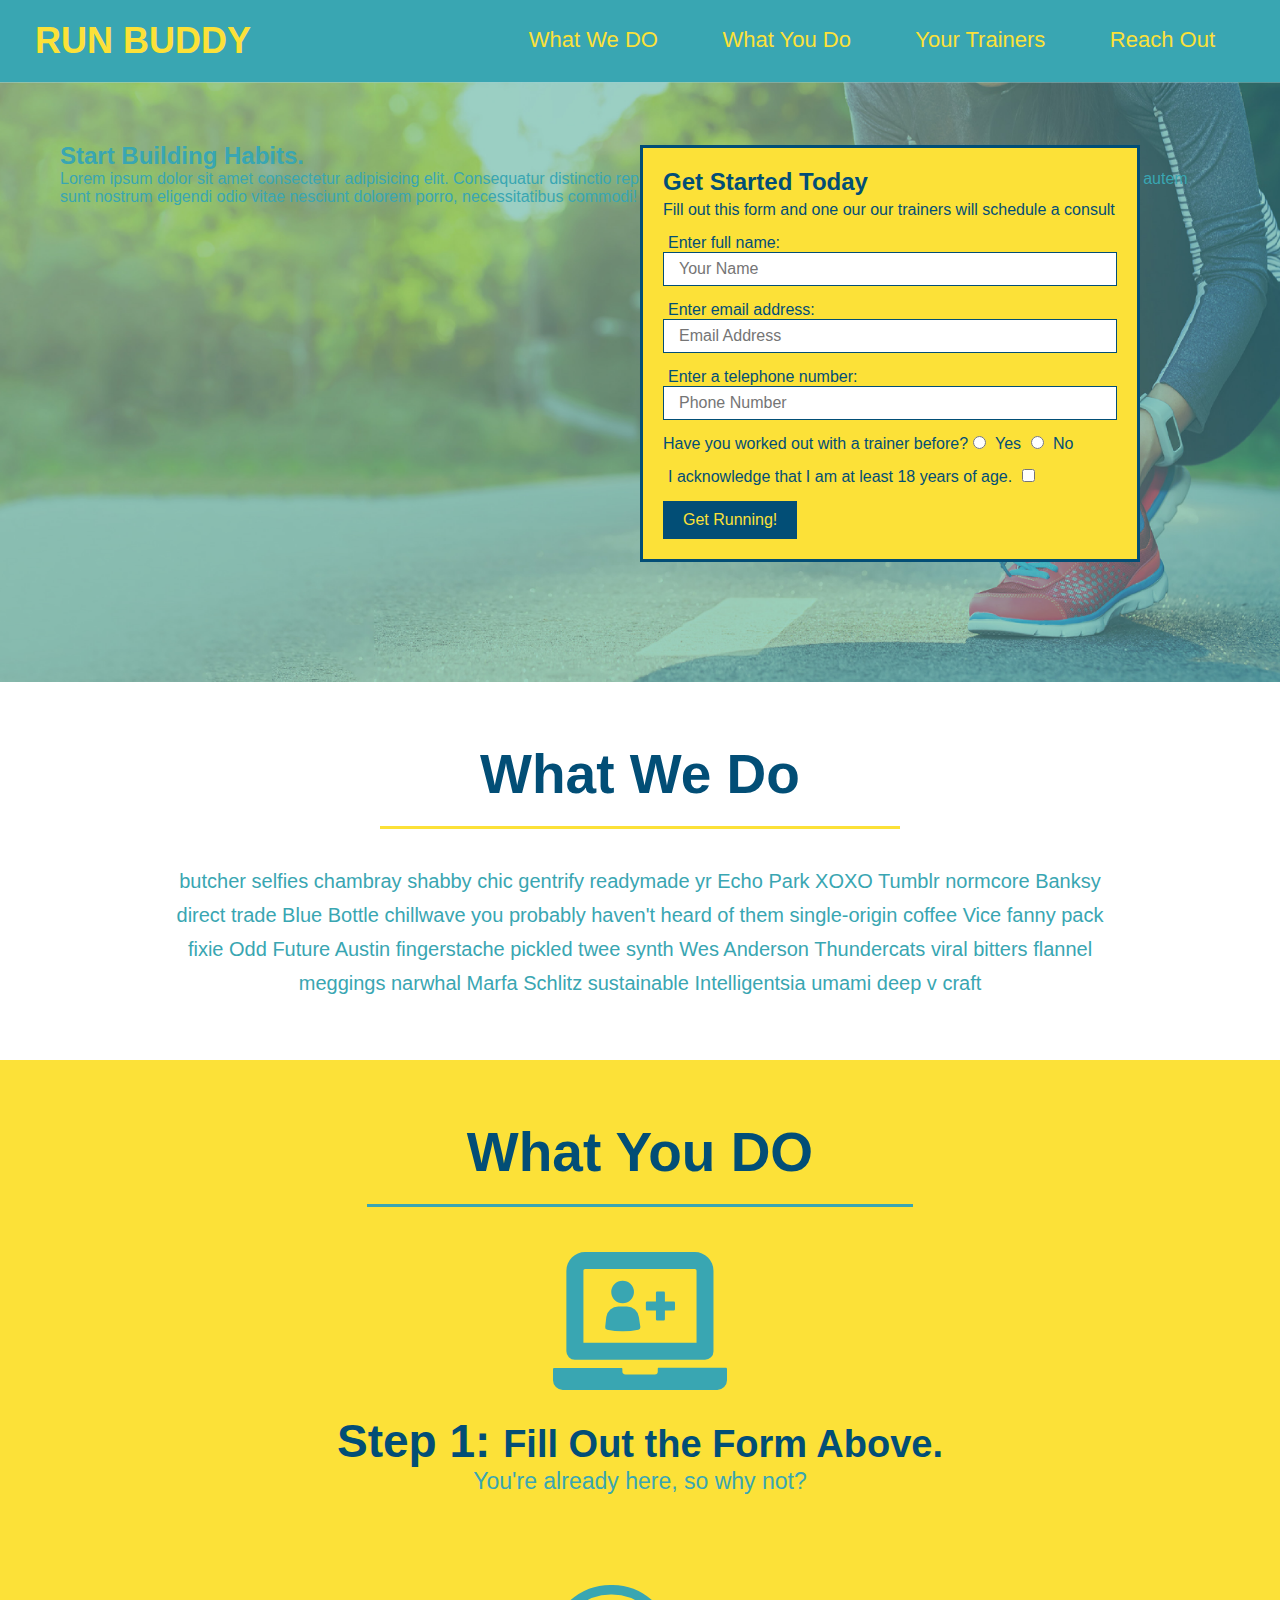
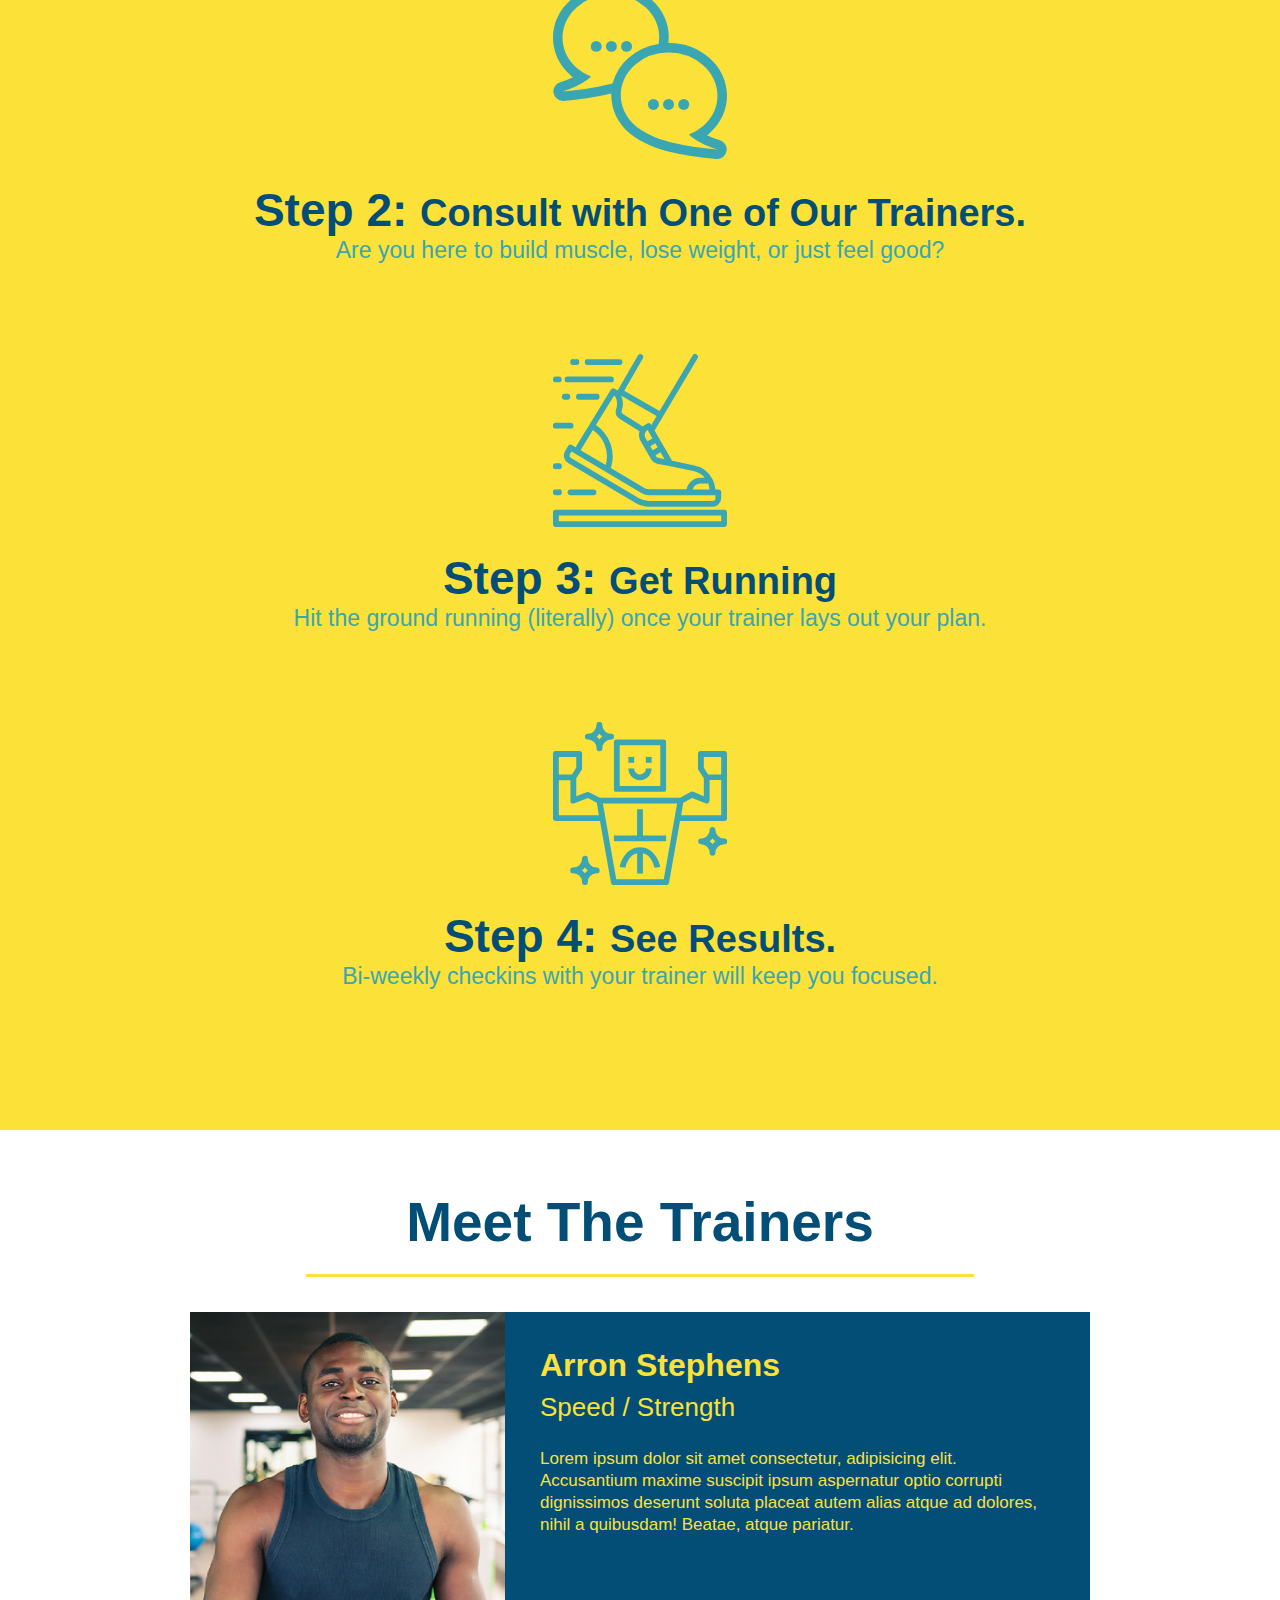
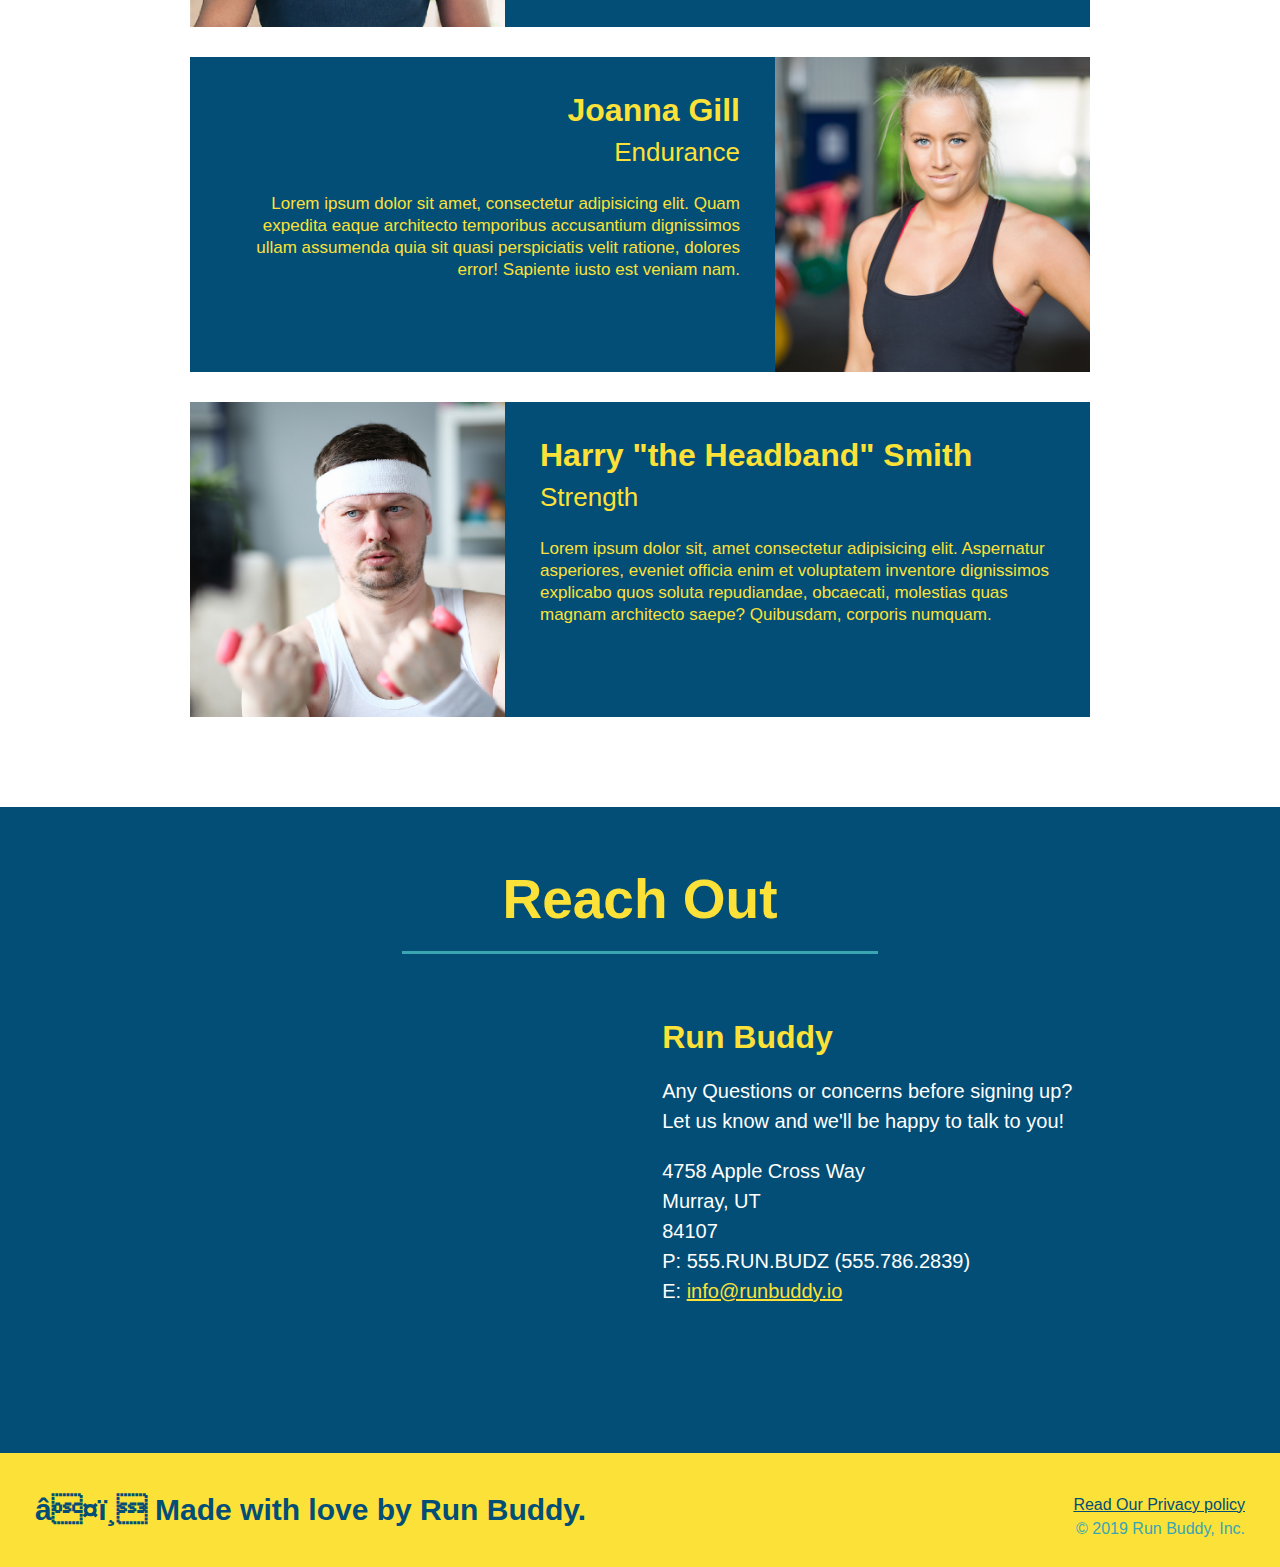
==== index.html @ 2ba9b84d "add content to hero, replace image" ====
<!DOCTYPE html>
<html lang="en">

<head>
        <meta charset="UTF=8"/>
        <title>Run Buddy</title>
        <link rel="stylesheet" href="./assets/css/style.css" />
</head>

<body>
        <!-- navigation-->
    <Header>
         <h1>
             <a href="/">
               RUN BUDDY
                </a>
        </h1>
        <nav>
            <!-- Unordered list element-->
            <ul>
                <!-- List item element -->
                <li>
                    <!--Anchor element -->
                    <a href="#what-we-do">What We DO</a>
                </li>
                <li>
                    <a href="#what-you-do">What You Do</a>
                </li>
                <li>
                    <a href="#your-trainers">Your Trainers</a>
                </li>
                <li>
                    <a href="#reach-out">Reach Out</a>
                </li>
                </ul>
        </nav>
    </Header>
    <!--Her/Jumbotron-->
    <section class="hero">
        <div class="hero-cta">
            <h2>Start Building Habits.</h2>
            <p>
                Lorem ipsum dolor sit amet consectetur adipisicing elit. Consequatur distinctio repellendus iusto aperiam necessitatibus enim, totam praesentium! Nisi at autem sunt nostrum eligendi odio vitae nesciunt dolorem porro, necessitatibus commodi!
            </p>
        </div>
        <div class="hero-form">
            <h3>Get Started Today</h3>
            <p>Fill out this form and one our our trainers will schedule a consult</p>
            <!--Add form Element-->
            <form>
                <label for="name">Enter full name:</label>
                <input type="text" placeholder="Your Name" name="name" id="name" class="form-input"/>
                <label for="email">Enter email address:</label>
                <input type="email" placeholder="Email Address" name="email" id="email" class="form-input"/>
                <label for="phone">Enter a telephone number:</label>
                <input type="tel" placeholder="Phone Number" name="phone" id="phone" class="form-input"/>
                <p>
                    Have you worked out with a trainer before?
                    <input type="radio" name="trainer-confirm" id="trainer-yes"/>
                    <label for="trainer-yes">Yes</label>
                    <input type="radio" name="trainer-confirm" id="trainer-no"/>
                    <label for="trainer-no">No</label>
                </p>
                <p>
                    <label for="checkbox">
                        I acknowledge that I am at least 18 years of age.
                    </label>
                    <input type="checkbox" name="age-confirmation" id="checkbox"/>
                </p>
                <button type="submit">
                    Get Running!
                </button>
            </form>
        </div>
    </section>
    <!--end hero-->

    <!--"what we do" section-->
    <section id="what-we-do" class="intro">
        <h2 class="section-title primary-border">What We Do</h2>
        <p>
            butcher selfies chambray shabby chic gentrify readymade yr Echo Park XOXO Tumblr normcore Banksy direct trade Blue Bottle chillwave you probably haven't heard of them single-origin coffee Vice fanny pack fixie Odd Future Austin fingerstache pickled twee synth Wes Anderson Thundercats viral bitters flannel meggings narwhal Marfa Schlitz sustainable Intelligentsia umami deep v craft
        </p>
    </section>

    <!--"what you do" section-->
    <section id="what-you-do" class="steps">
        <h2 class="section-title secondary-border">What You DO</h2>

        <div>
            <!--Image element-->
            <img src="./assets/images/step-1.svg" alt="">
            <h3>Step 1: <span>Fill Out the Form Above.</span></h3>
            <p>You're already here, so why not?</p>
        </div>

        <div>
            <img src="./assets/images/step-2.svg" alt="">
            <h3>Step 2: <span>Consult with One of Our Trainers.</span></h3>
            <p>Are you here to build muscle, lose weight, or just feel good?</p>
        </div>

        <div>
            <img src="./assets/images/step-3.svg" alt="">
            <h3>Step 3: <span>Get Running</span></h3>
            <p>Hit the ground running (literally) once your trainer lays out your plan.</p>
        </div>

        <div>
            <img src="./assets/images/step-4.svg" alt="">
            <h3>Step 4: <span>See Results.</span></h3>
            <p>Bi-weekly checkins with your trainer will keep you focused.</p>
        </div>

    </section>

    <!--"meet the trainers" section-->
    <section id="your-trainers" class="trainers">
        <h2 class="section-title primary-border">Meet The Trainers</h2>
        <article class="trainer">
            <img src="./assets/images/trainer-1.jpg" alt="Arron Stephens in his workout clothes, ready to pump iron">
            <div class="trainer-bio text-left">
                <h3>Arron Stephens</h3>
                <h4>Speed / Strength</h4>
                <p>
                    Lorem ipsum dolor sit amet consectetur, adipisicing elit. Accusantium maxime suscipit ipsum aspernatur optio corrupti dignissimos deserunt soluta placeat autem alias atque ad dolores, nihil a quibusdam! Beatae, atque pariatur.
                </p>
            </div>
        </article>

        <!--second trainer bio-->
        <article class="trainer">
            <div class="trainer-bio text-right">
                <h3>Joanna Gill</h3>
                <h4>Endurance</h4>
                <p>
                    Lorem ipsum dolor sit amet, consectetur adipisicing elit. Quam expedita eaque architecto temporibus accusantium dignissimos ullam assumenda quia sit quasi perspiciatis velit ratione, dolores error! Sapiente iusto est veniam nam.
                </p>
            </div>
            <img src="./assets/images/trainer-2.jpg" alt="Joanna Gill cooling off after a workout">
        </article>

        <!--third trainer bio-->
        <article class="trainer">
            <img src="./assets/images/trainer-3.jpg" alt="Harry Smith wearing a headband and lifting comically small pink weights">
            <div class="trainer-bio text-left">
                <h3>Harry "the Headband" Smith</h3>
                <h4>Strength</h4>
                <p>
                    Lorem ipsum dolor sit, amet consectetur adipisicing elit. Aspernatur asperiores, eveniet officia enim et voluptatem inventore dignissimos explicabo quos soluta repudiandae, obcaecati, molestias quas magnam architecto saepe? Quibusdam, corporis numquam.
                </p>
            </div>
        </article>
    </section>

    <!--"reach out" section-->
    <section id="reach-out" class="contact">
        <h2 class="section-title secondary-border">Reach Out</h2>
        <div class="contact-info">
            <iframe
            src="https://www.google.com/maps/embed?pb=!1m14!1m8!1m3!1d11938019.19699343!2d-109.9472266!3d43.0718161!3m2!1i1024!2i768!4f13.1!3m3!1m2!1s0x87528a3142a188ff%3A0x7edf8cfc4782da0f!2s4758%20Apple%20Cross%20Way%2C%20Murray%2C%20UT%2084107!5e0!3m2!1sen!2sus!4v1642699780951!5m2!1sen!2sus" 
            style="border:0;" 
            allowfullscreen="" 
            loading="lazy">
            </iframe>
            <div>
                <h3>Run Buddy</h3>
                <p>
                Any Questions or concerns before signing up? 
                <br/>
                Let us know and we'll be happy to talk to you!
                </p>
                <address>
                4758 Apple Cross Way <br/>
                Murray, UT <br/>
                84107 <br/>
                P: 555.RUN.BUDZ (555.786.2839) <br/>
                E: <a href="mailto:info@runbuddy.io">info@runbuddy.io</a>
                </address>
            </div>
        </div>
    </section>

    <!--footer-->
    <footer>
        <h2>❤️ Made with love by Run Buddy.</h2>
        <div>
            <a href="./privacy-policy.html"> Read Our Privacy policy</a><br />
            &copy; 2019 Run Buddy, Inc.
        </div>
    </footer>
</body>
</html>
---- assets/css/style.css ----
* {
    margin: 0;
    padding: 0;
    box-sizing: border-box;
}

body{
    color: #39a6b2;
    font-family: Helvetica, Arial, sans-serif;
}

header{
    padding: 20px 35px;
    background-color: #39a6b2;
}

header h1 {
    font-weight: bold;
    font-size: 36px;
    color: #fce138;
    margin: 0;
    display: inline;
}

header a {
    text-decoration: none;
    color: #fce138;
}

header nav {
    float: right;
    margin: 7px 0;
}

header nav ul li {
    display: inline;
}

header nav ul li a {
    margin: 0 30px;
    font-weight: lighter;
    font-size: 22px;
}

footer {
    background: #fce138;
    width: 100%;
    padding: 40px 35px;
}
footer h2 {
    display: inline;
    color: #024e76;
    font-size: 30px;
    margin: 0;
}

footer div {
    float: right;
    line-height: 1.5;
    text-align: right;
}

footer a {
    color: #024e76;
}

section {
    padding: 60px;
}
/*Hero Style Start*/
.hero {
    background-image: url(../images/hero-bg.jpg);
    height: 600px;
    background-size: cover;
    background-position: center;
    position: relative;
}
/*Hero Style End*/

.hero-form {
    color: #024e76;
    background-color: #fce138;
    padding: 20px;
    width: 500px;
    border-width: 3px;
    border-style: solid;
    border-color: #024e76;
    position: absolute;
    bottom: 120px;
    right: 140px;
}

.hero-form button {
    background-color: #024e76;
    padding: 10px 20px;
    color: #fce138;
    border: none;
    font-size: 16px;
}

.hero-form h3 {
    font-size: 24px;
    margin: 0;
}

.hero-form p {
    margin: 5px 0 15px 0;
}

.form-input {
    border: 1px solid #024e76;
    display: block;
    padding: 7px 15px;
    font-size: 16px;
    color: #024e76;
    width: 100%;
    margin-bottom: 15px;
}

.hero-form label {
    margin: 0 5px;
}

.intro {
    text-align: center;
}

.intro p {
    line-height: 1.7;
    color: #39a6b2;
    width: 80%;
    font-size: 20px;
    margin: 0 auto;
}

.steps {
    text-align: center;
    background: #fce138;
}

.section-title {
    font-size: 55px;
    color: #024e76;
    margin-bottom: 35px;
    padding: 0 100px 20px 100px;
    display: inline-block;
    border-bottom: 3px solid;
}

.primary-border {
    border-color: #fce138;
}

.secondary-border {
    border-color: #39a6b2;
}

.steps div {
    margin-bottom: 80px;
}

.steps img {
    width: 15%;
    margin: 10px 0;
}

.steps h3 {
    color: #024e76;
    font-size: 46px;
    margin-top: 10px;
}

.steps p {
    color: #39a6b2;
    font-size: 23px;
}

.steps span {
    font-size: 38px;
}

.trainers {
    text-align: center;
}

.trainer {
    width: 900px;
    margin: 0 auto 30px auto;
    background: #024e76;
    color: #fce138;
    overflow: auto;
}

.trainer img {
    width: 35%;
    float: left;
}

.trainer-bio {
    padding: 35px;
    float: left;
    width: 65%;
}

.text-left {
    text-align: left;
}

.text-right {
    text-align: right;
}

.trainer-bio h3 {
    font-size: 32px;
    margin-bottom: 8px;
}

.trainer-bio h4 {
    font-weight: lighter;
    font-size: 26px;
    margin-bottom: 25px;
}

.trainer-bio p {
    font-size: 17px;
    line-height: 1.3;
}

/*REACH OUT STYLES START */
.contact {
    text-align: center;
    background: #024e76;
}

.contact h2 {
    color: #fce138;
}

.contact-info iframe {
    width: 400px;
    height: 400px;
}

.contact-info div {
    width: 420px;
    display: inline-block;
    vertical-align: top;
    text-align: left;
    margin: 30px 0 0 60px;
    color: white;
}

.contact-info h3 {
    color: #fce138;
    font-size: 32px;
}

.contact-info p, .contact-info address {
    margin: 20px 0;
    line-height: 1.5;
    font-size: 20px;
    font-style: normal;
}

.contact-info a {
    color: #fce138;
}

/*REACH OUT STYLES END */
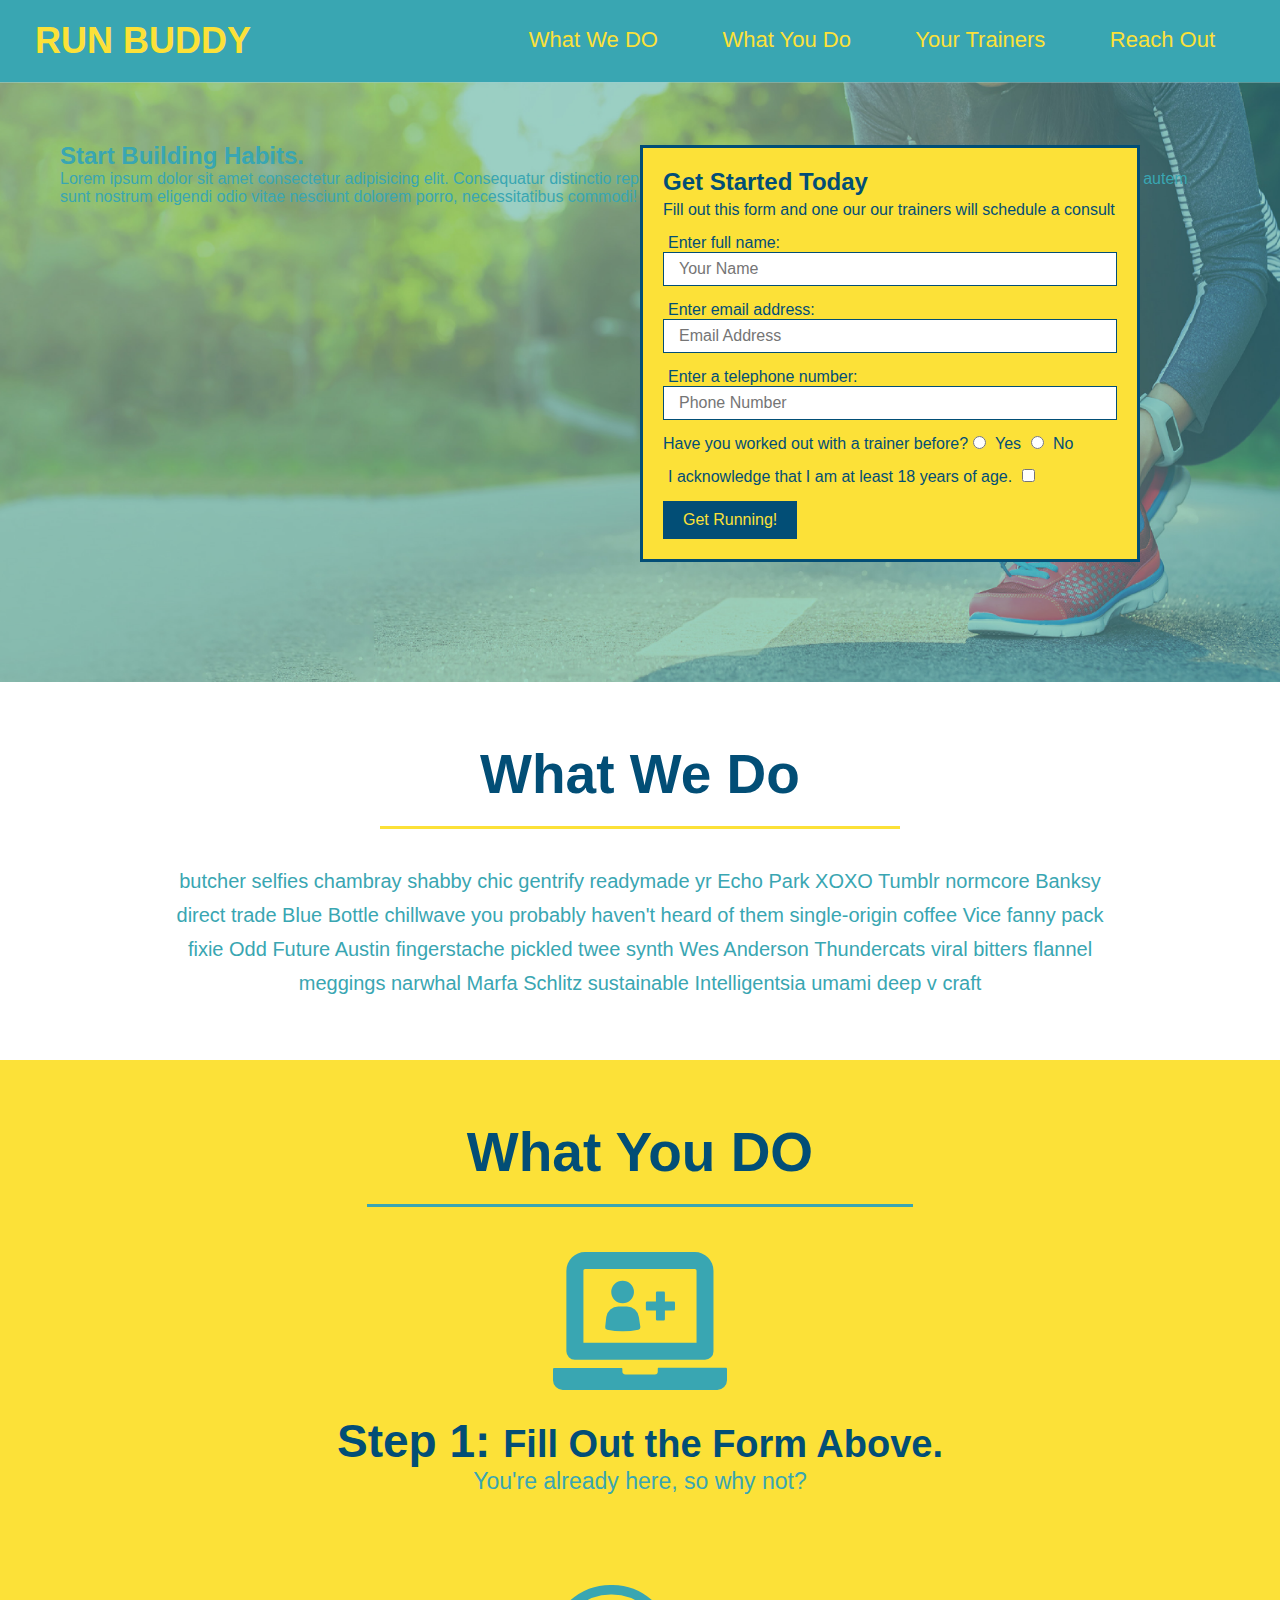
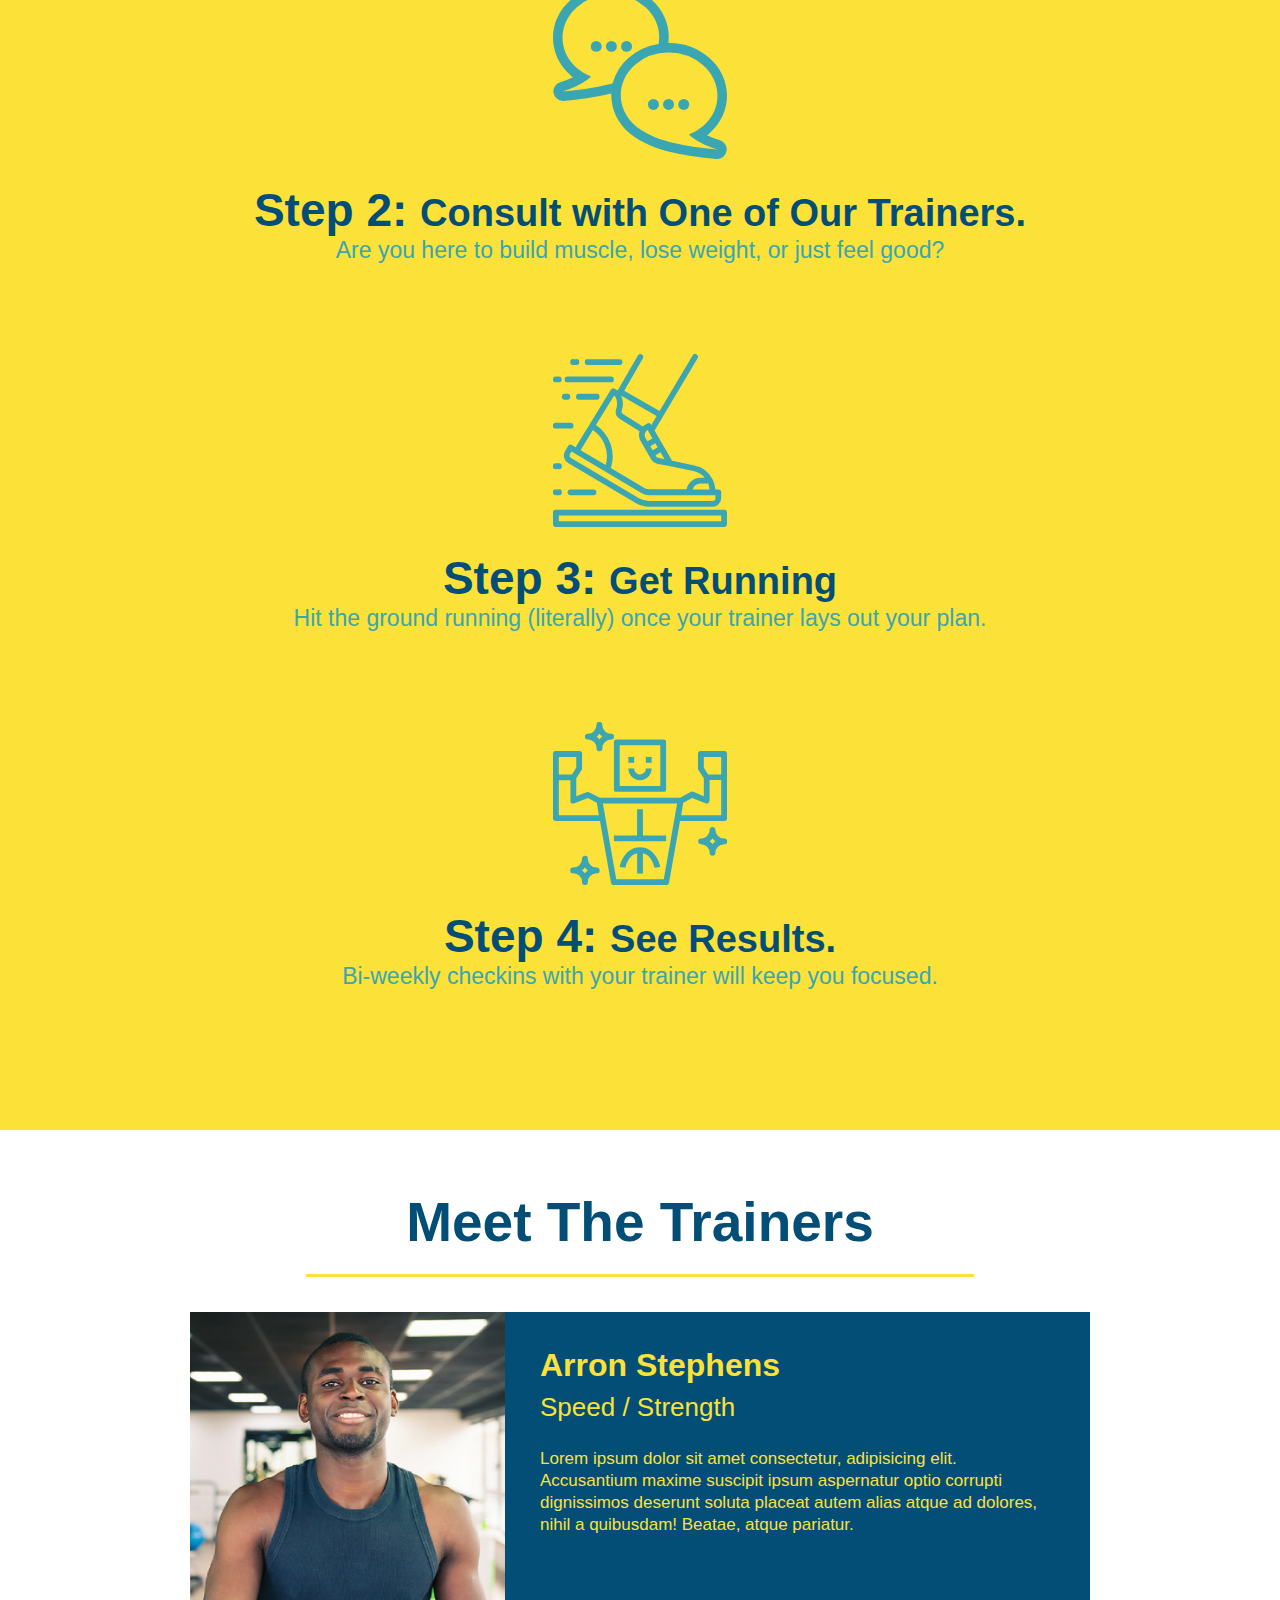
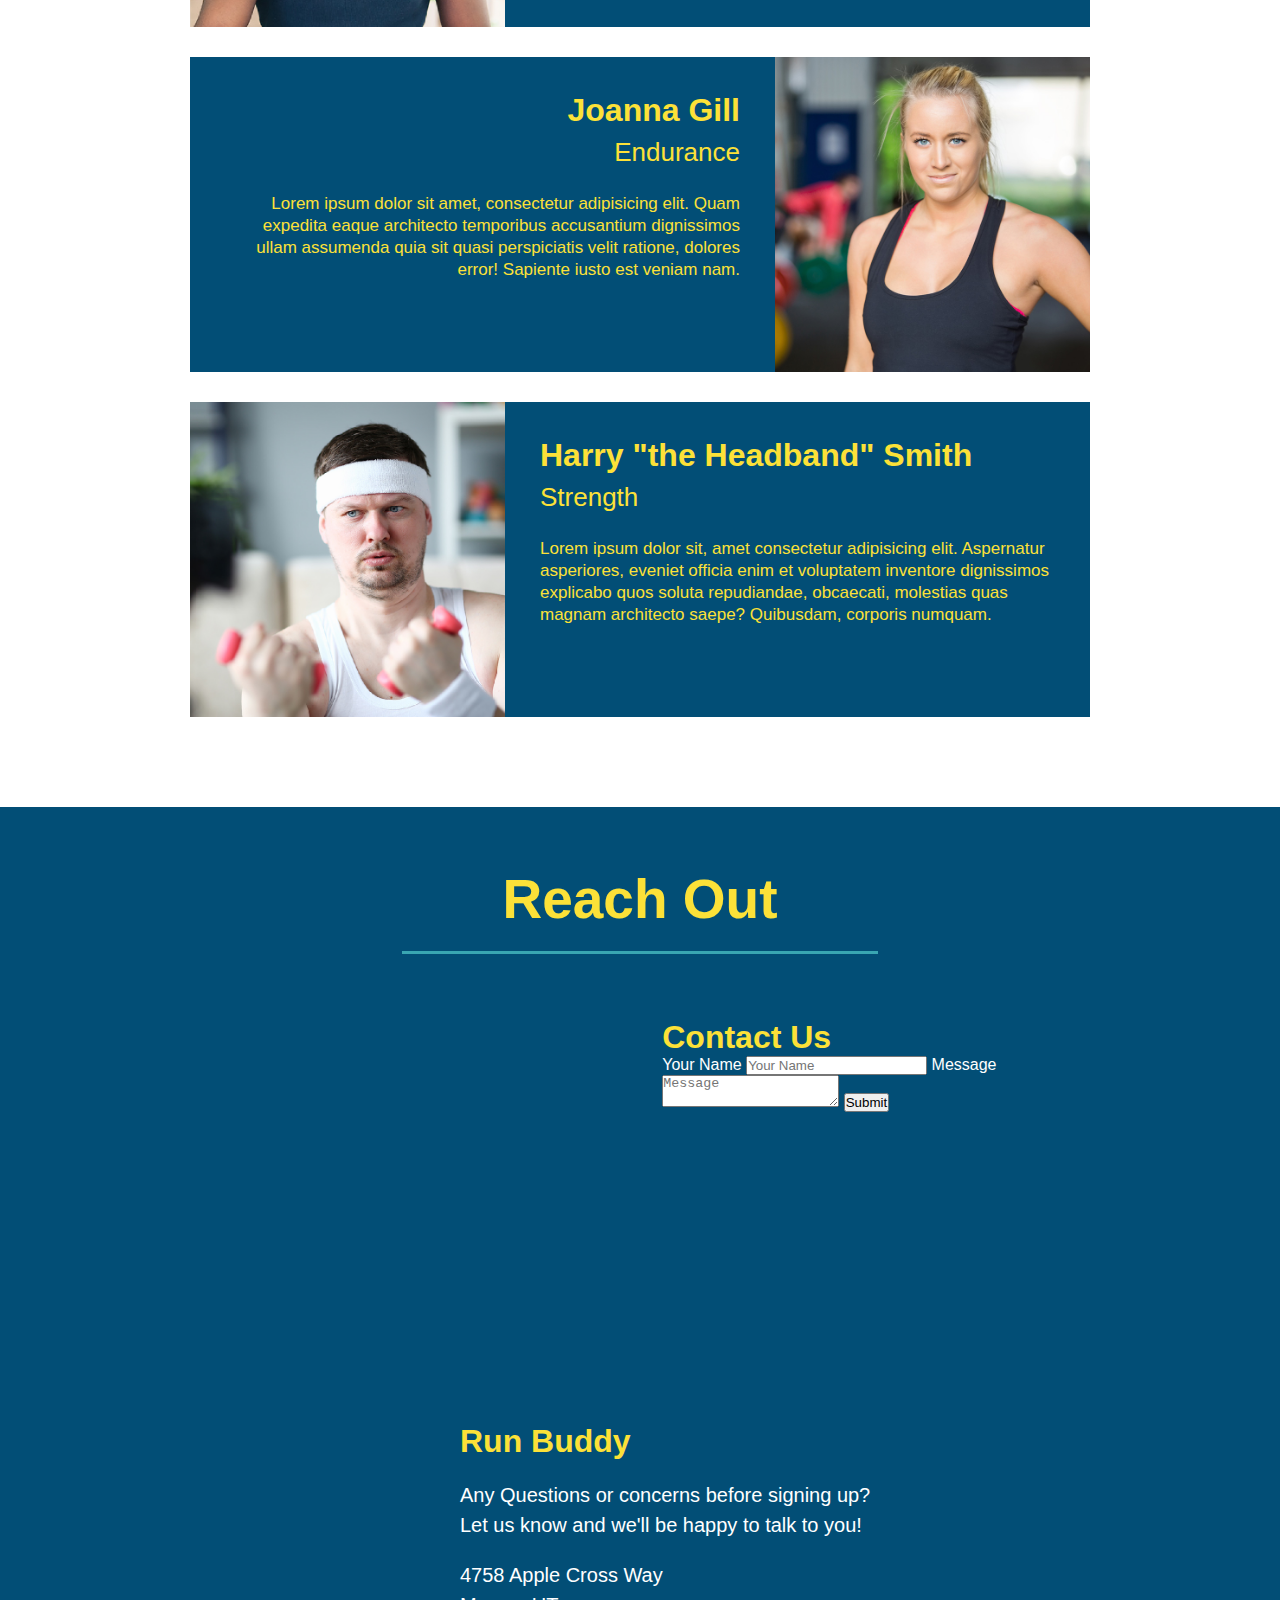
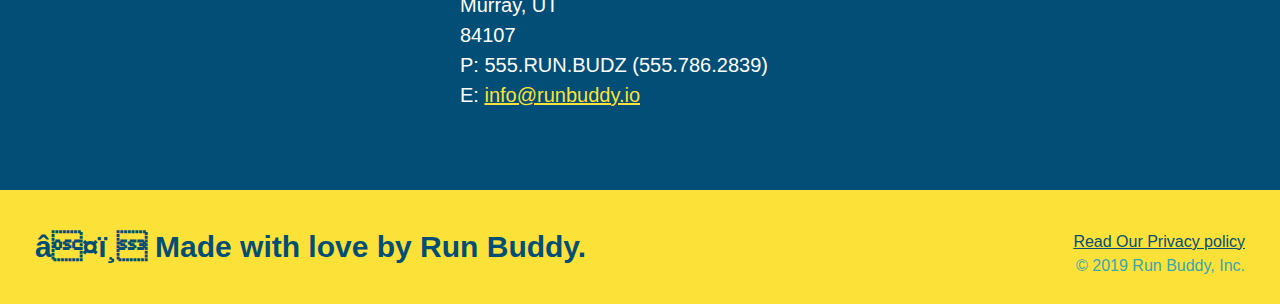
==== commit c989b907: "add contact form" ====
--- a/index.html
+++ b/index.html
@@ -163,6 +163,18 @@
             allowfullscreen="" 
             loading="lazy">
             </iframe>
+            <div class="contact-form">
+                <h3>Contact Us</h3>
+                <form>
+                    <label for="contact-name">Your Name</label>
+                    <input type="text" id="contact-name" placeholder="Your Name"/>
+
+                    <label for="contact-message">Message</label>
+                    <textarea id="contact-message" placeholder="Message"></textarea>
+
+                    <button type="submit">Submit</button>
+                </form>
+            </div>
             <div>
                 <h3>Run Buddy</h3>
                 <p>
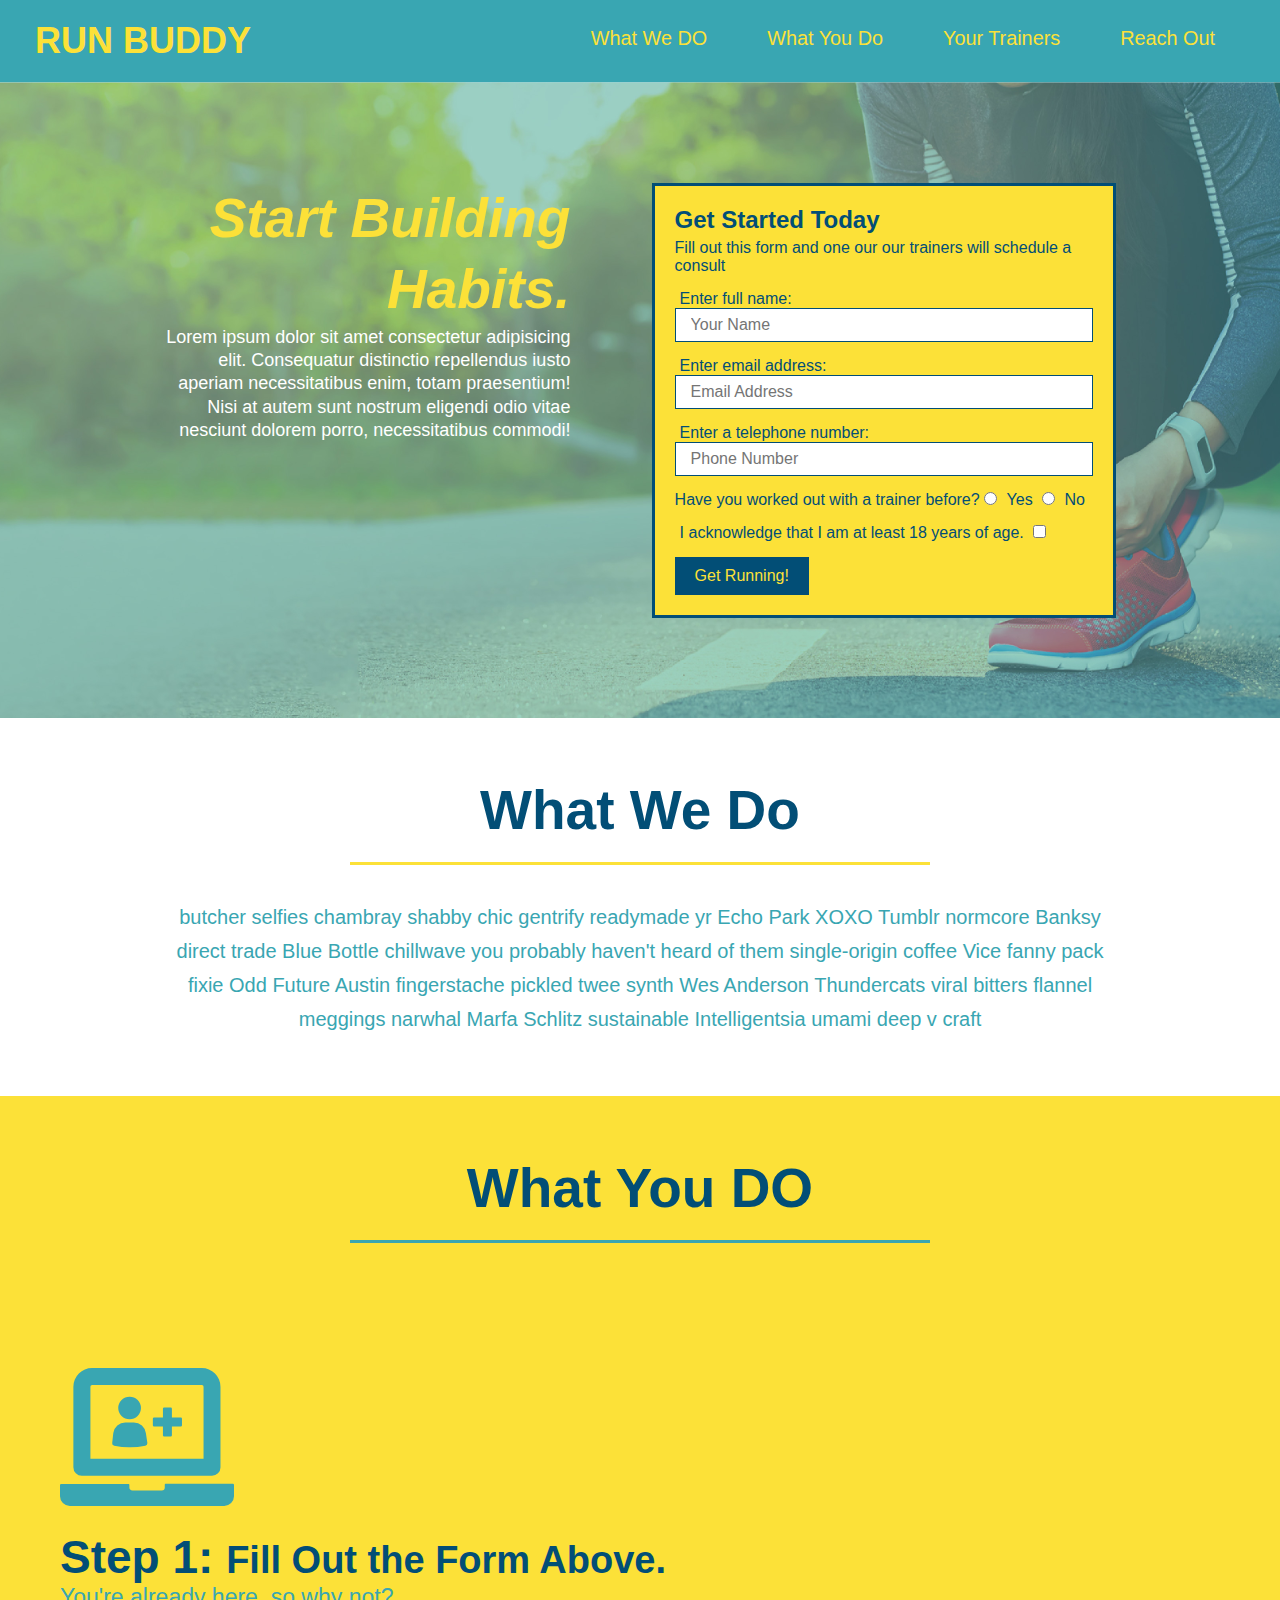
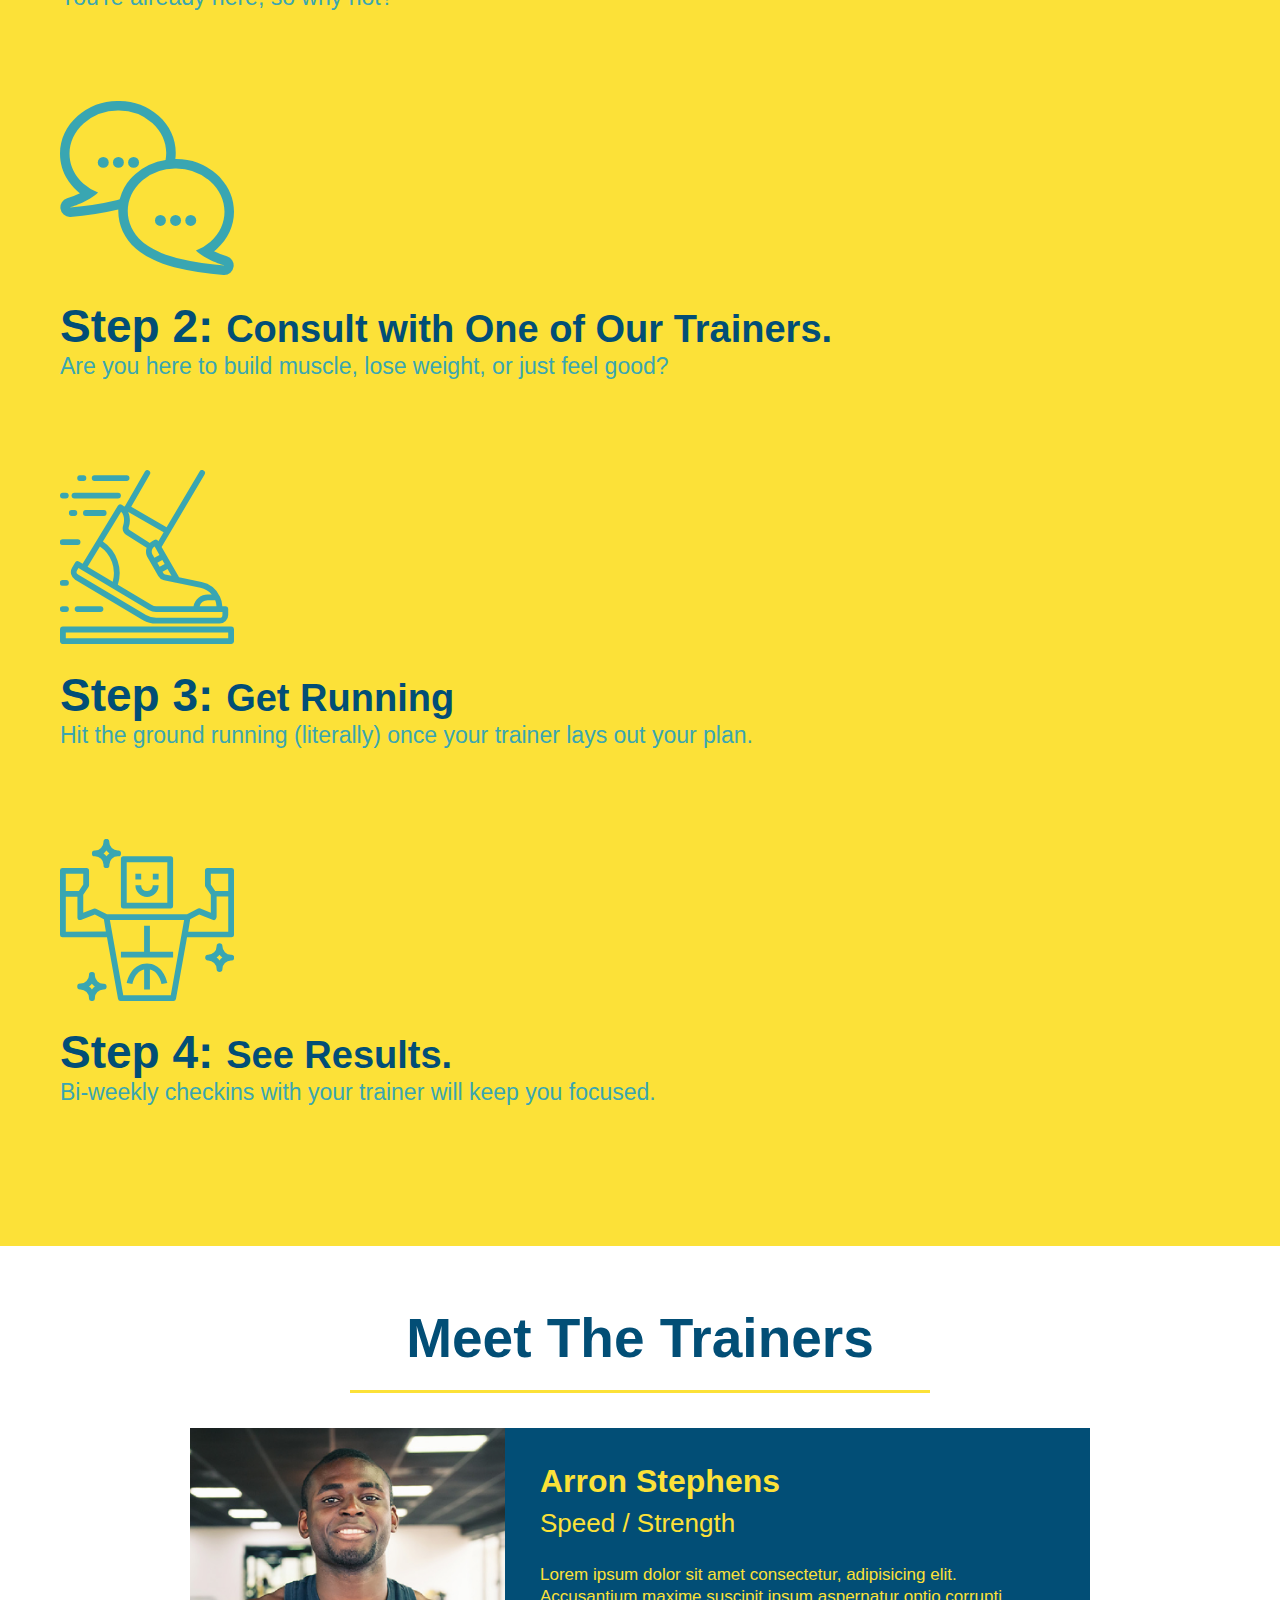
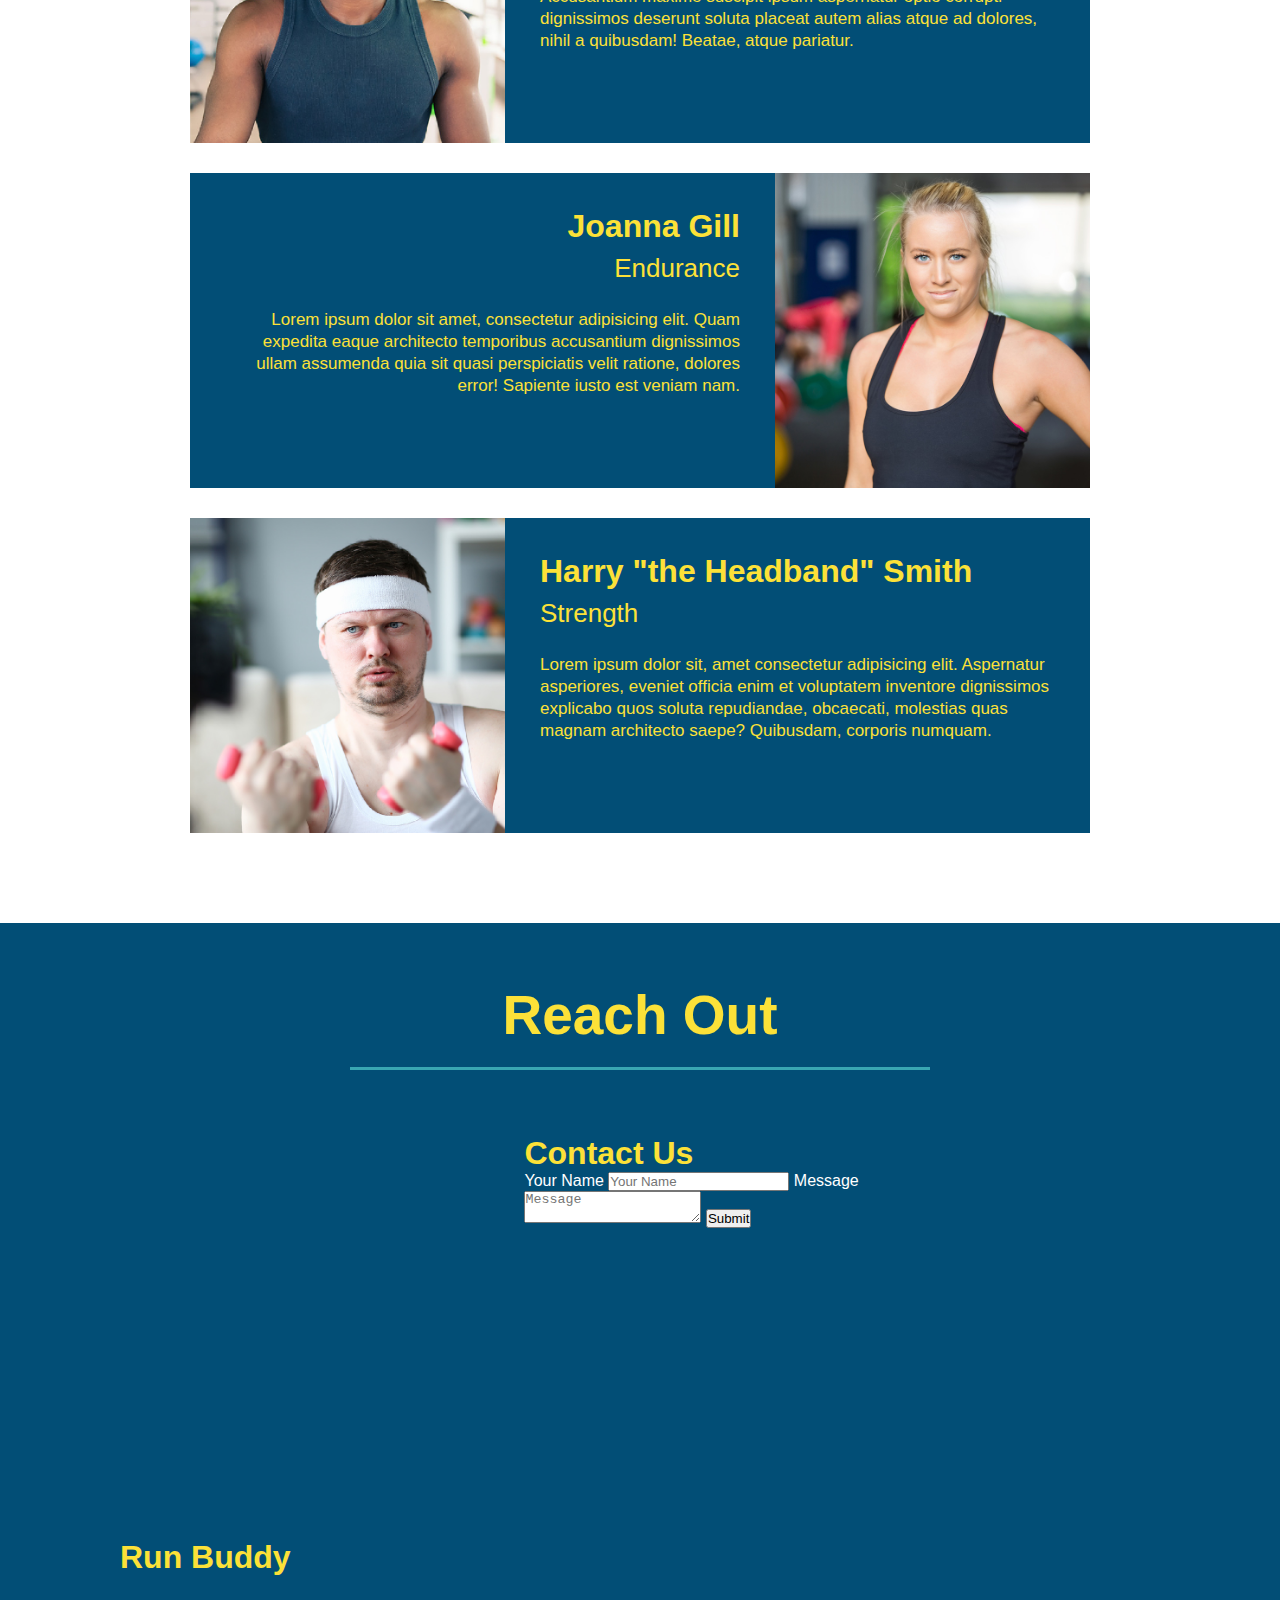
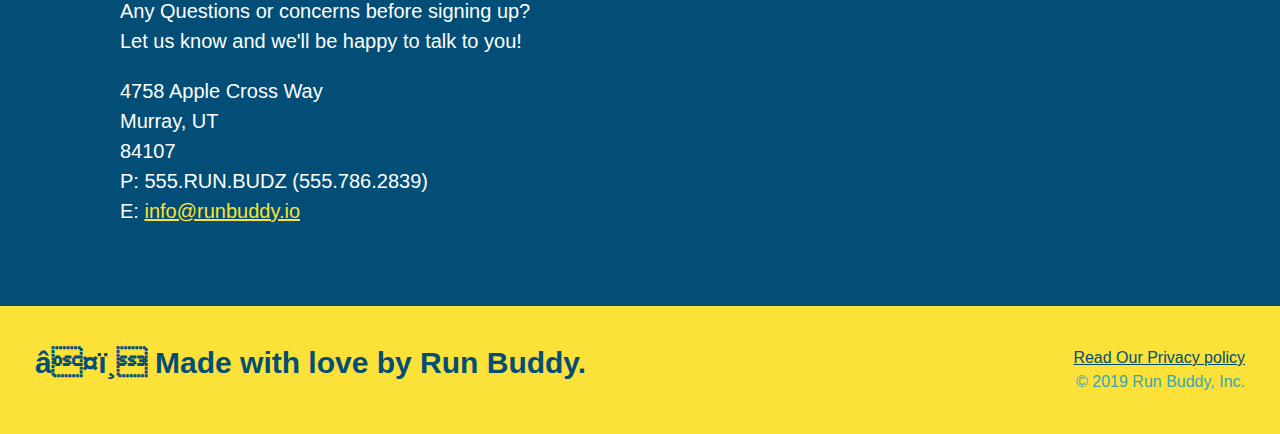
==== commit fac7736c: "add flexbox to what we do" ====
--- a/index.html
+++ b/index.html
@@ -77,15 +77,21 @@
 
     <!--"what we do" section-->
     <section id="what-we-do" class="intro">
-        <h2 class="section-title primary-border">What We Do</h2>
-        <p>
+        <div class="flex-row">
+            <h2 class="section-title primary-border">What We Do</h2>
+        </div>
+        <div class="flex-row">
+            <p>
             butcher selfies chambray shabby chic gentrify readymade yr Echo Park XOXO Tumblr normcore Banksy direct trade Blue Bottle chillwave you probably haven't heard of them single-origin coffee Vice fanny pack fixie Odd Future Austin fingerstache pickled twee synth Wes Anderson Thundercats viral bitters flannel meggings narwhal Marfa Schlitz sustainable Intelligentsia umami deep v craft
-        </p>
+            </p>
+        </div>
     </section>
 
     <!--"what you do" section-->
     <section id="what-you-do" class="steps">
-        <h2 class="section-title secondary-border">What You DO</h2>
+        <div class="flex-row">
+            <h2 class="section-title secondary-border">What You DO</h2>
+        </div>
 
         <div>
             <!--Image element-->
@@ -116,7 +122,9 @@
 
     <!--"meet the trainers" section-->
     <section id="your-trainers" class="trainers">
-        <h2 class="section-title primary-border">Meet The Trainers</h2>
+        <div class="flex-row">
+            <h2 class="section-title primary-border">Meet The Trainers</h2>
+        </div>
         <article class="trainer">
             <img src="./assets/images/trainer-1.jpg" alt="Arron Stephens in his workout clothes, ready to pump iron">
             <div class="trainer-bio text-left">
@@ -155,7 +163,9 @@
 
     <!--"reach out" section-->
     <section id="reach-out" class="contact">
-        <h2 class="section-title secondary-border">Reach Out</h2>
+        <div class="flex-row">
+            <h2 class="section-title secondary-border">Reach Out</h2>
+        </div>
         <div class="contact-info">
             <iframe
             src="https://www.google.com/maps/embed?pb=!1m14!1m8!1m3!1d11938019.19699343!2d-109.9472266!3d43.0718161!3m2!1i1024!2i768!4f13.1!3m3!1m2!1s0x87528a3142a188ff%3A0x7edf8cfc4782da0f!2s4758%20Apple%20Cross%20Way%2C%20Murray%2C%20UT%2084107!5e0!3m2!1sen!2sus!4v1642699780951!5m2!1sen!2sus" 
--- a/assets/css/style.css
+++ b/assets/css/style.css
@@ -12,6 +12,9 @@
 header{
     padding: 20px 35px;
     background-color: #39a6b2;
+    display: flex;
+    justify-content: space-between;
+    flex-wrap: wrap;
 }
 
 header h1 {
@@ -19,7 +22,6 @@
     font-size: 36px;
     color: #fce138;
     margin: 0;
-    display: inline;
 }
 
 header a {
@@ -28,34 +30,38 @@
 }
 
 header nav {
-    float: right;
     margin: 7px 0;
 }
 
-header nav ul li {
-    display: inline;
+header nav ul {
+    display: flex;
+    flex-wrap: wrap;
+    justify-content: space-between;
+    align-items: center;
+    list-style: none;
 }
 
 header nav ul li a {
     margin: 0 30px;
     font-weight: lighter;
-    font-size: 22px;
+    font-size: 1.55vw;
 }
 
 footer {
     background: #fce138;
     width: 100%;
     padding: 40px 35px;
+    display: flex;
+    justify-content: space-between;
+    flex-wrap: wrap;
 }
 footer h2 {
-    display: inline;
     color: #024e76;
     font-size: 30px;
     margin: 0;
 }
 
 footer div {
-    float: right;
     line-height: 1.5;
     text-align: right;
 }
@@ -70,24 +76,37 @@
 /*Hero Style Start*/
 .hero {
     background-image: url(../images/hero-bg.jpg);
-    height: 600px;
     background-size: cover;
     background-position: center;
-    position: relative;
-}
-/*Hero Style End*/
+    display: flex;
+    justify-content: center;
+    flex-wrap: wrap;
+}
+
+.hero-cta {
+    width: 35%;
+    text-align: right;
+    margin: 3.5%;
+    color: #fff;
+    font-size: 18px;
+    line-height: 1.3;
+}
+
+.hero-cta h2 {
+    font-style: italic;
+    font-size: 55px;
+    color: #fce138;
+}
 
 .hero-form {
     color: #024e76;
     background-color: #fce138;
     padding: 20px;
-    width: 500px;
     border-width: 3px;
     border-style: solid;
     border-color: #024e76;
-    position: absolute;
-    bottom: 120px;
-    right: 140px;
+    width: 40%;
+    margin: 3.5%;
 }
 
 .hero-form button {
@@ -121,9 +140,7 @@
     margin: 0 5px;
 }
 
-.intro {
-    text-align: center;
-}
+/*Hero Style End*/
 
 .intro p {
     line-height: 1.7;
@@ -131,20 +148,21 @@
     width: 80%;
     font-size: 20px;
     margin: 0 auto;
+    text-align: center;
 }
 
 .steps {
-    text-align: center;
     background: #fce138;
 }
 
 .section-title {
     font-size: 55px;
     color: #024e76;
-    margin-bottom: 35px;
-    padding: 0 100px 20px 100px;
-    display: inline-block;
     border-bottom: 3px solid;
+    padding-bottom: 20px;
+    text-align: center;
+    margin: 0 auto 35px auto;
+    width: 50%;
 }
 
 .primary-border {
@@ -180,7 +198,6 @@
 }
 
 .trainers {
-    text-align: center;
 }
 
 .trainer {
@@ -228,7 +245,6 @@
 
 /*REACH OUT STYLES START */
 .contact {
-    text-align: center;
     background: #024e76;
 }
 
@@ -267,3 +283,7 @@
 }
 
 /*REACH OUT STYLES END */
+
+.flex-row {
+    display: flex;
+}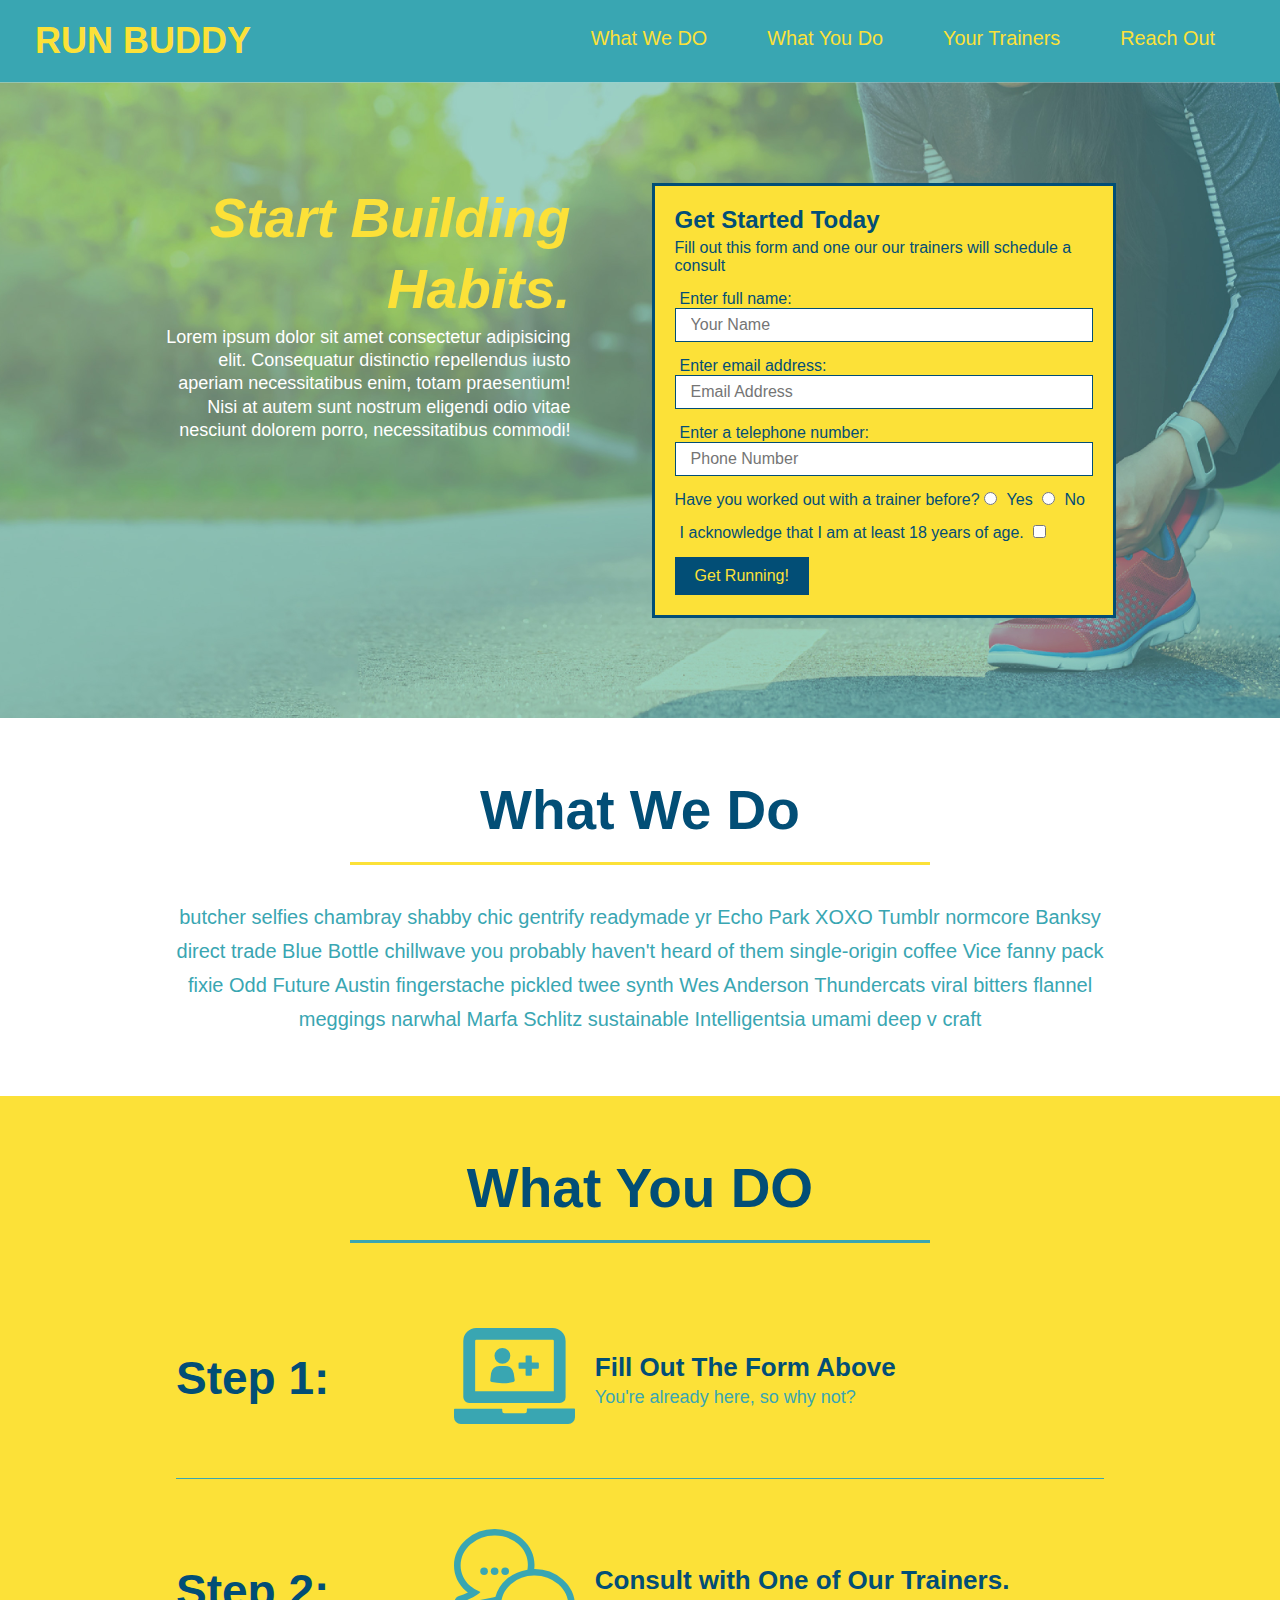
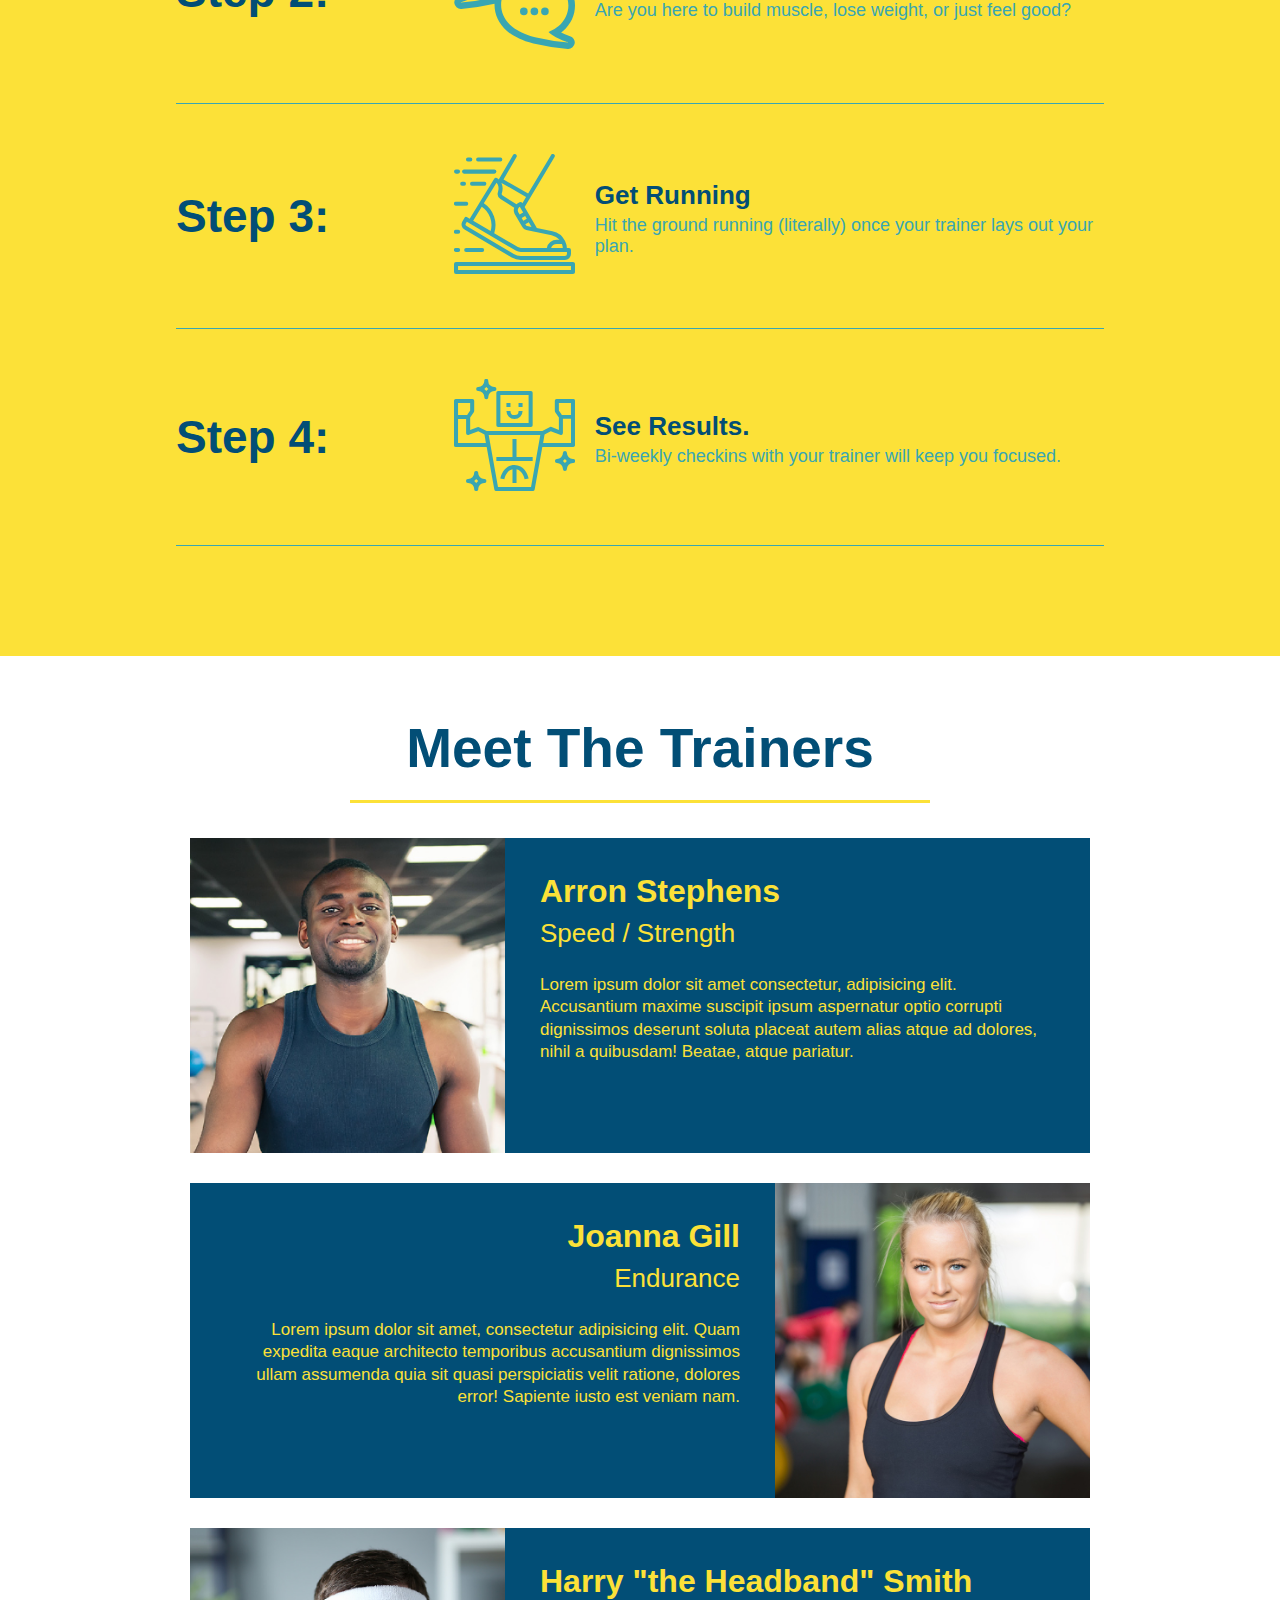
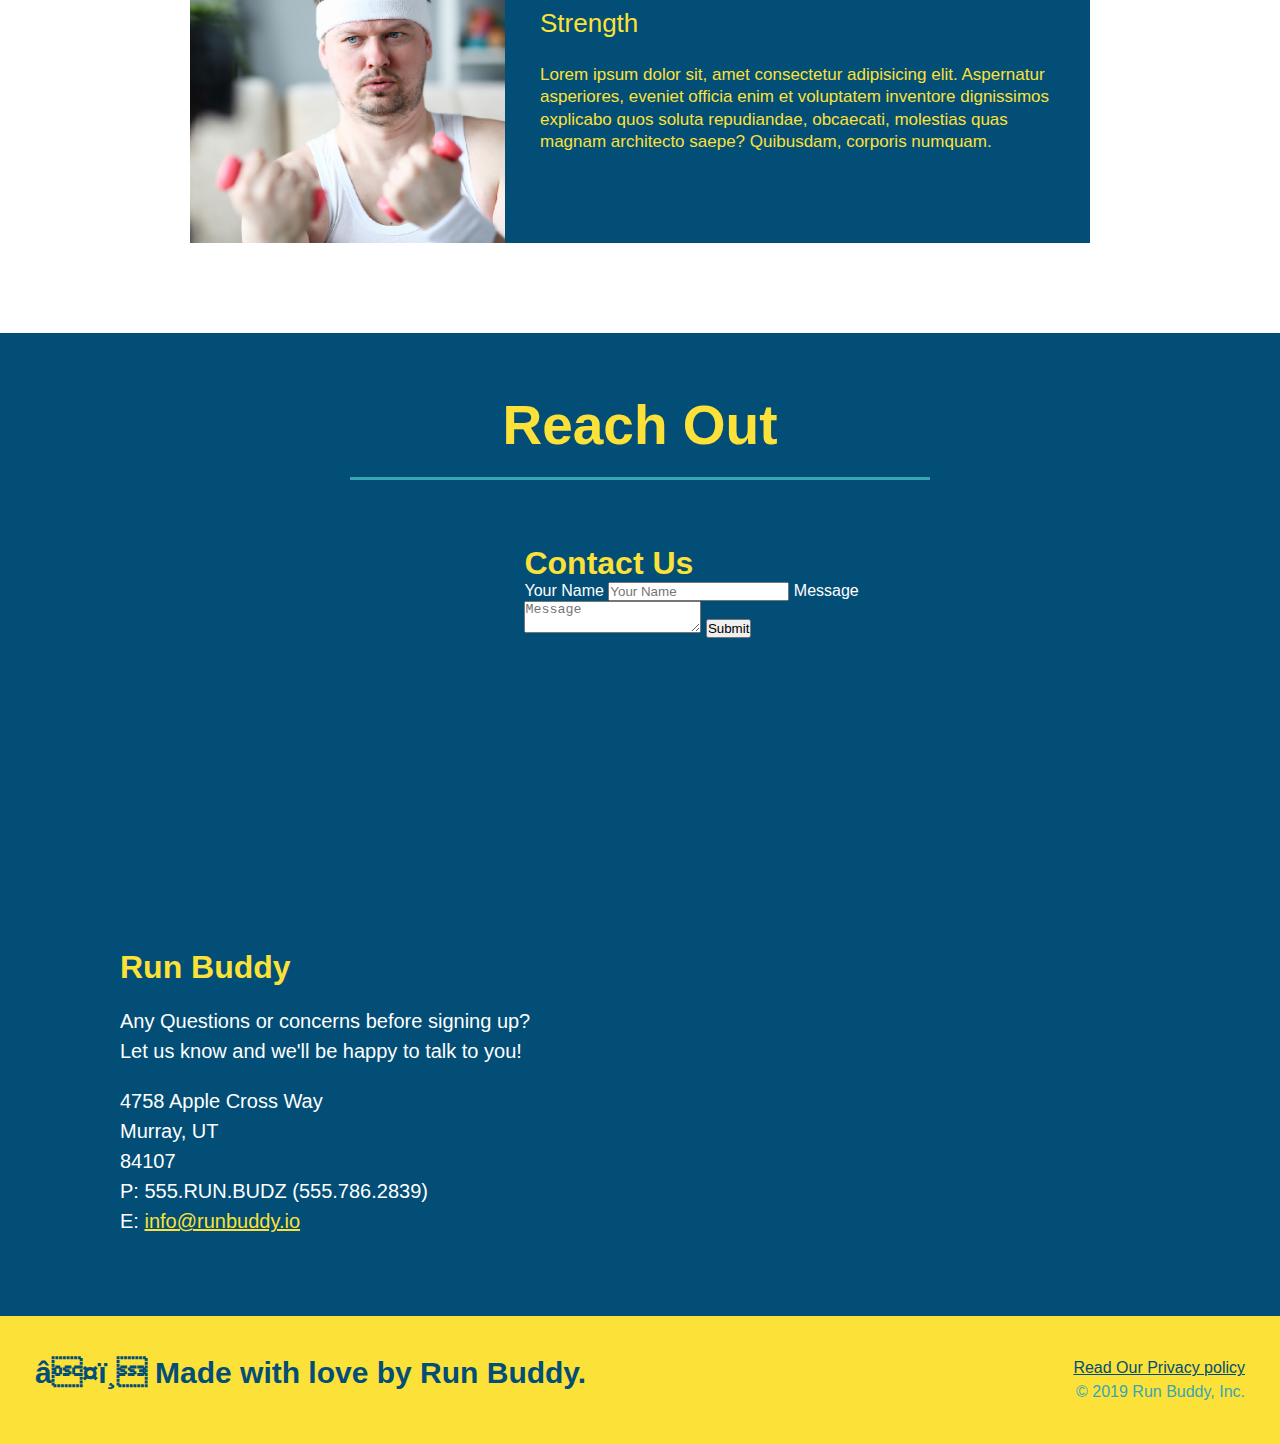
==== commit 2b524214: "add flexbox to the steps" ====
--- a/index.html
+++ b/index.html
@@ -93,29 +93,56 @@
             <h2 class="section-title secondary-border">What You DO</h2>
         </div>
 
-        <div>
-            <!--Image element-->
-            <img src="./assets/images/step-1.svg" alt="">
-            <h3>Step 1: <span>Fill Out the Form Above.</span></h3>
-            <p>You're already here, so why not?</p>
-        </div>
-
-        <div>
-            <img src="./assets/images/step-2.svg" alt="">
-            <h3>Step 2: <span>Consult with One of Our Trainers.</span></h3>
-            <p>Are you here to build muscle, lose weight, or just feel good?</p>
-        </div>
-
-        <div>
-            <img src="./assets/images/step-3.svg" alt="">
-            <h3>Step 3: <span>Get Running</span></h3>
-            <p>Hit the ground running (literally) once your trainer lays out your plan.</p>
-        </div>
-
-        <div>
-            <img src="./assets/images/step-4.svg" alt="">
-            <h3>Step 4: <span>See Results.</span></h3>
-            <p>Bi-weekly checkins with your trainer will keep you focused.</p>
+        <div class="step">
+            <h3>Step 1:</h3>
+            <div class="step-info">
+                <div class="step-img">
+                    <img src="./assets/images/step-1.svg" alt=""/>
+                </div>
+                <div class="step-text">
+                    <h4>Fill Out The Form Above</h4>
+                    <p>You're already here, so why not?</p>
+                </div>
+            </div>
+        </div>
+
+        <div class="step">
+            <h3>Step 2:</h3>
+            <div class="step-info">
+                <div class="step-img">
+                    <img src="./assets/images/step-2.svg" alt=""/>
+                </div>
+                <div class="step-text">
+                    <h4>Consult with One of Our Trainers.</h4>
+                    <p>Are you here to build muscle, lose weight, or just feel good?</p>
+                </div>
+            </div>
+        </div>
+
+        <div class="step">
+            <h3>Step 3:</h3>
+            <div class="step-info">
+                <div class="step-img">
+                    <img src="./assets/images/step-3.svg" alt=""/>
+                </div>
+                <div class="step-text">
+                    <h4> Get Running</h4>
+                    <p>Hit the ground running (literally) once your trainer lays out your plan.</p>
+                </div>
+            </div>
+        </div>
+
+        <div class="step">
+            <h3>Step 4:</h3>
+            <div class="step-info">
+                <div class="step-img">
+                    <img src="./assets/images/step-4.svg" alt=""/>
+                </div>
+                <div class="step-text">
+                    <h4>See Results.</h4>
+                    <p>Bi-weekly checkins with your trainer will keep you focused.</p>
+                </div>
+            </div>
         </div>
 
     </section>
--- a/assets/css/style.css
+++ b/assets/css/style.css
@@ -173,31 +173,52 @@
     border-color: #39a6b2;
 }
 
-.steps div {
-    margin-bottom: 80px;
-}
-
-.steps img {
-    width: 15%;
-    margin: 10px 0;
-}
-
-.steps h3 {
+.step h3 {
     color: #024e76;
     font-size: 46px;
-    margin-top: 10px;
-}
-
-.steps p {
+    flex: 1 30%;
+}
+
+.step-info {
+    flex: 2 70%;
+    display: flex;
+    flex-wrap: wrap;
+    align-items: center;
+}
+
+.step-img {
+    flex: 1 12%;
+    margin-right: 20px;
+}
+
+.step-img img {
+    max-width: 100%;
+}
+
+.step-text{
+    flex: 12;
+}
+
+.step-text p {
     color: #39a6b2;
-    font-size: 23px;
-}
-
-.steps span {
-    font-size: 38px;
-}
-
-.trainers {
+    font-size: 18px;
+}
+
+.step-text h4 {
+    font-size: 26px;
+    line-height: 1.5;
+    color: #024e76;
+}
+
+.step {
+    margin: 50px auto;
+    padding-bottom: 50px;
+    width: 80%;
+    border-bottom: 1px solid #39a6b2;
+    display: flex;
+    flex-wrap: wrap;
+    align-items: center;
+    justify-content: space-between;
 }
 
 .trainer {
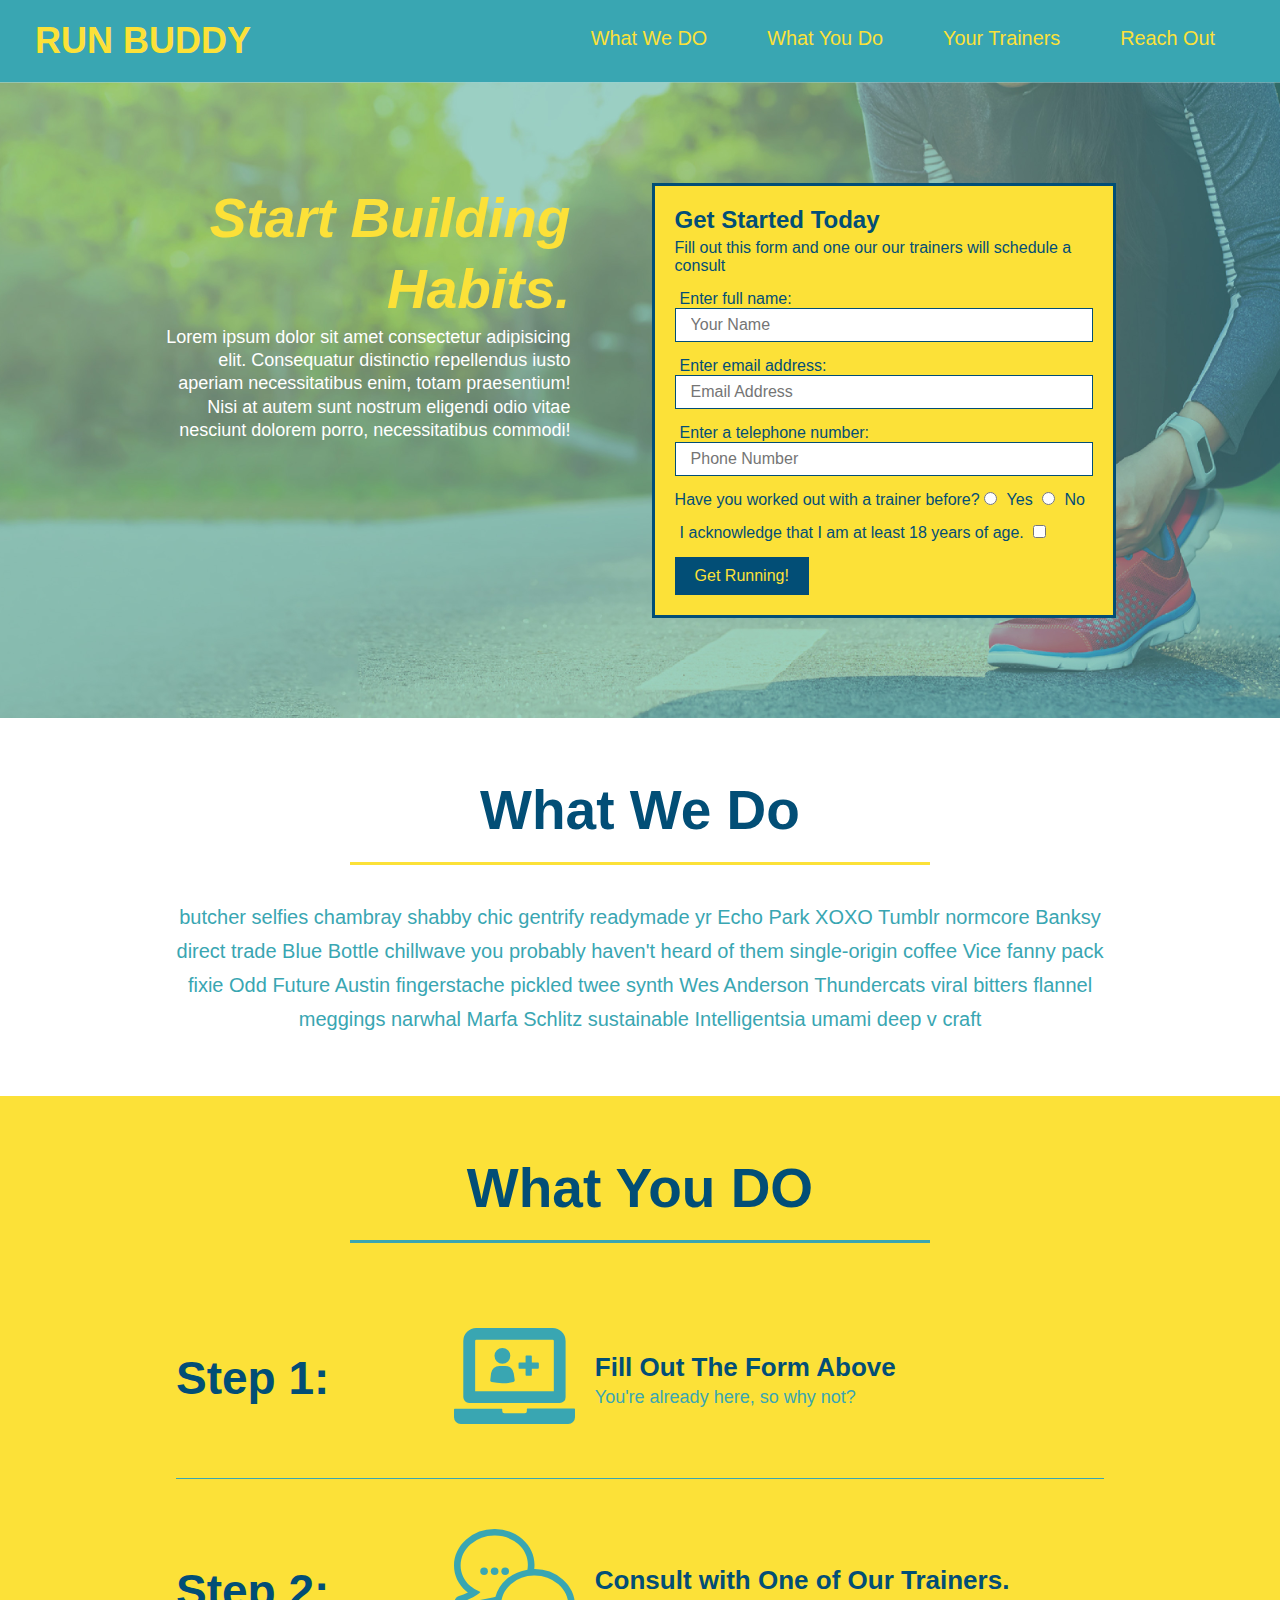
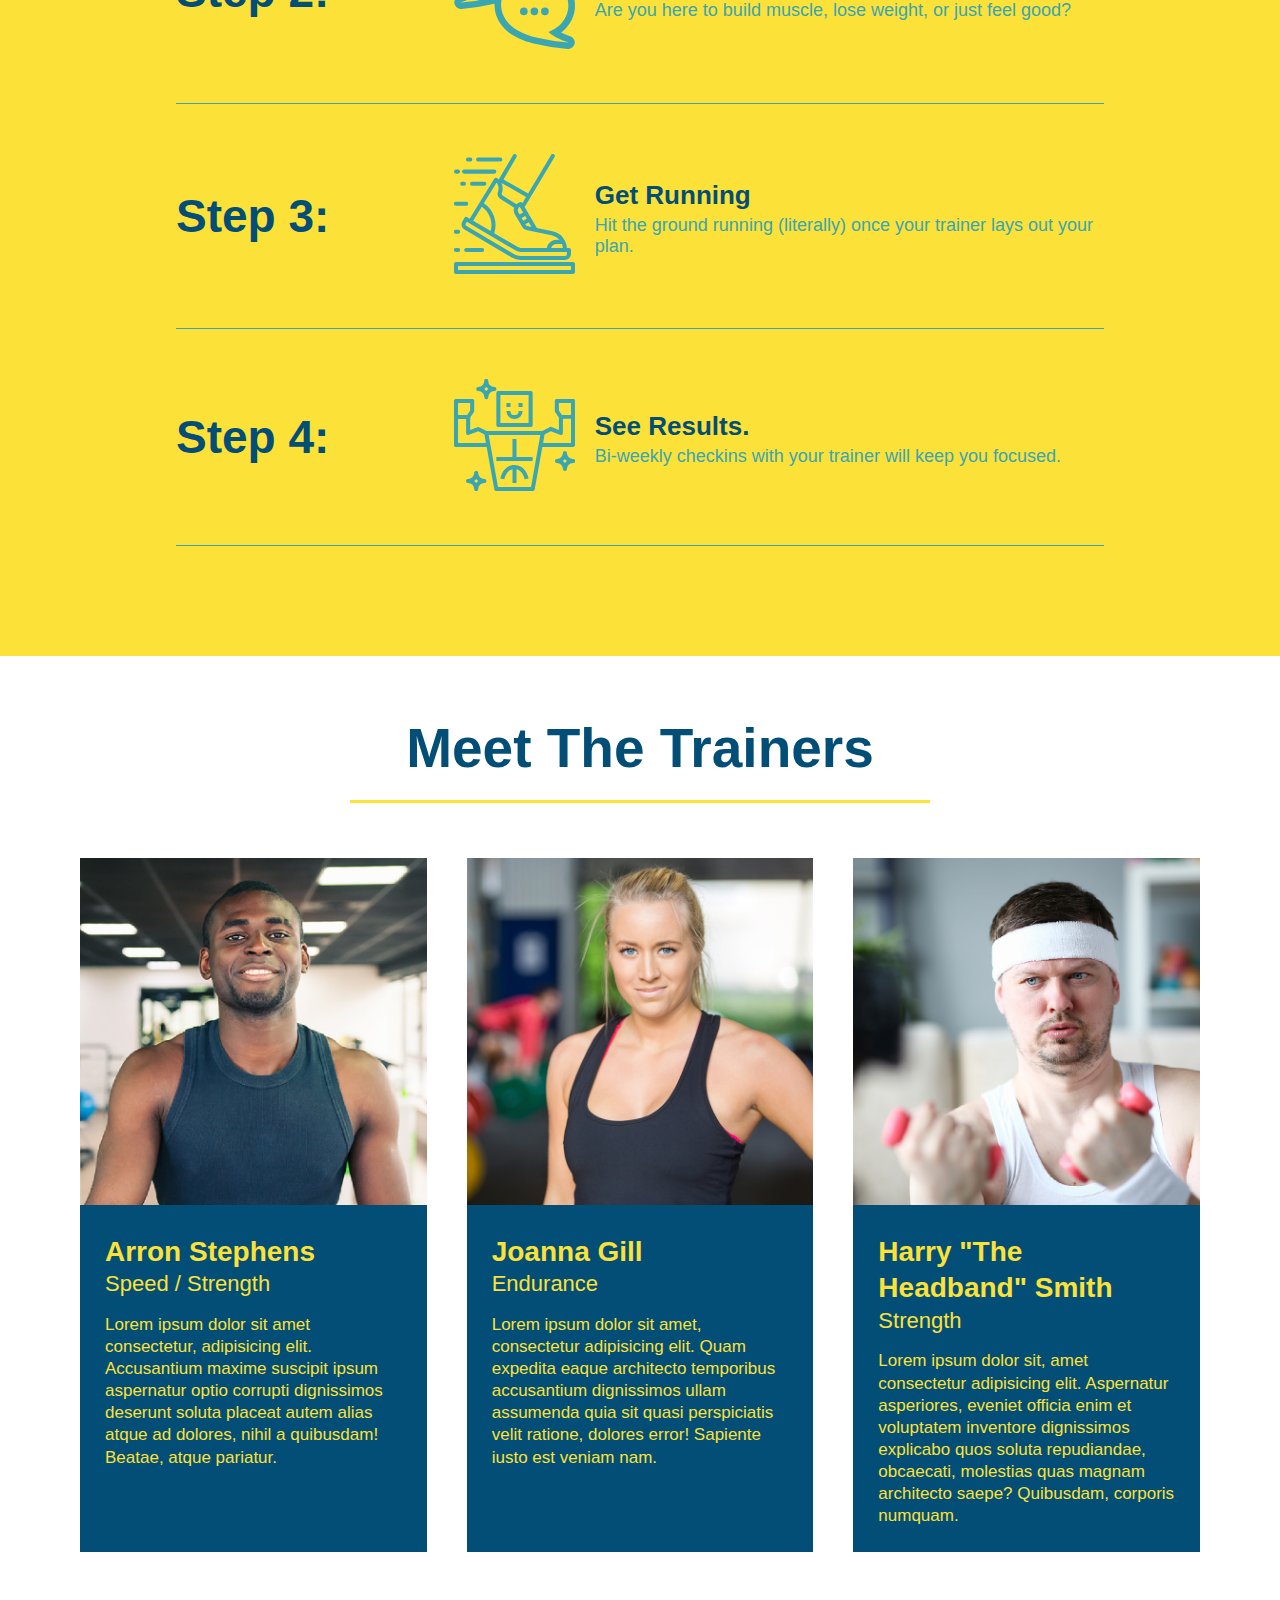
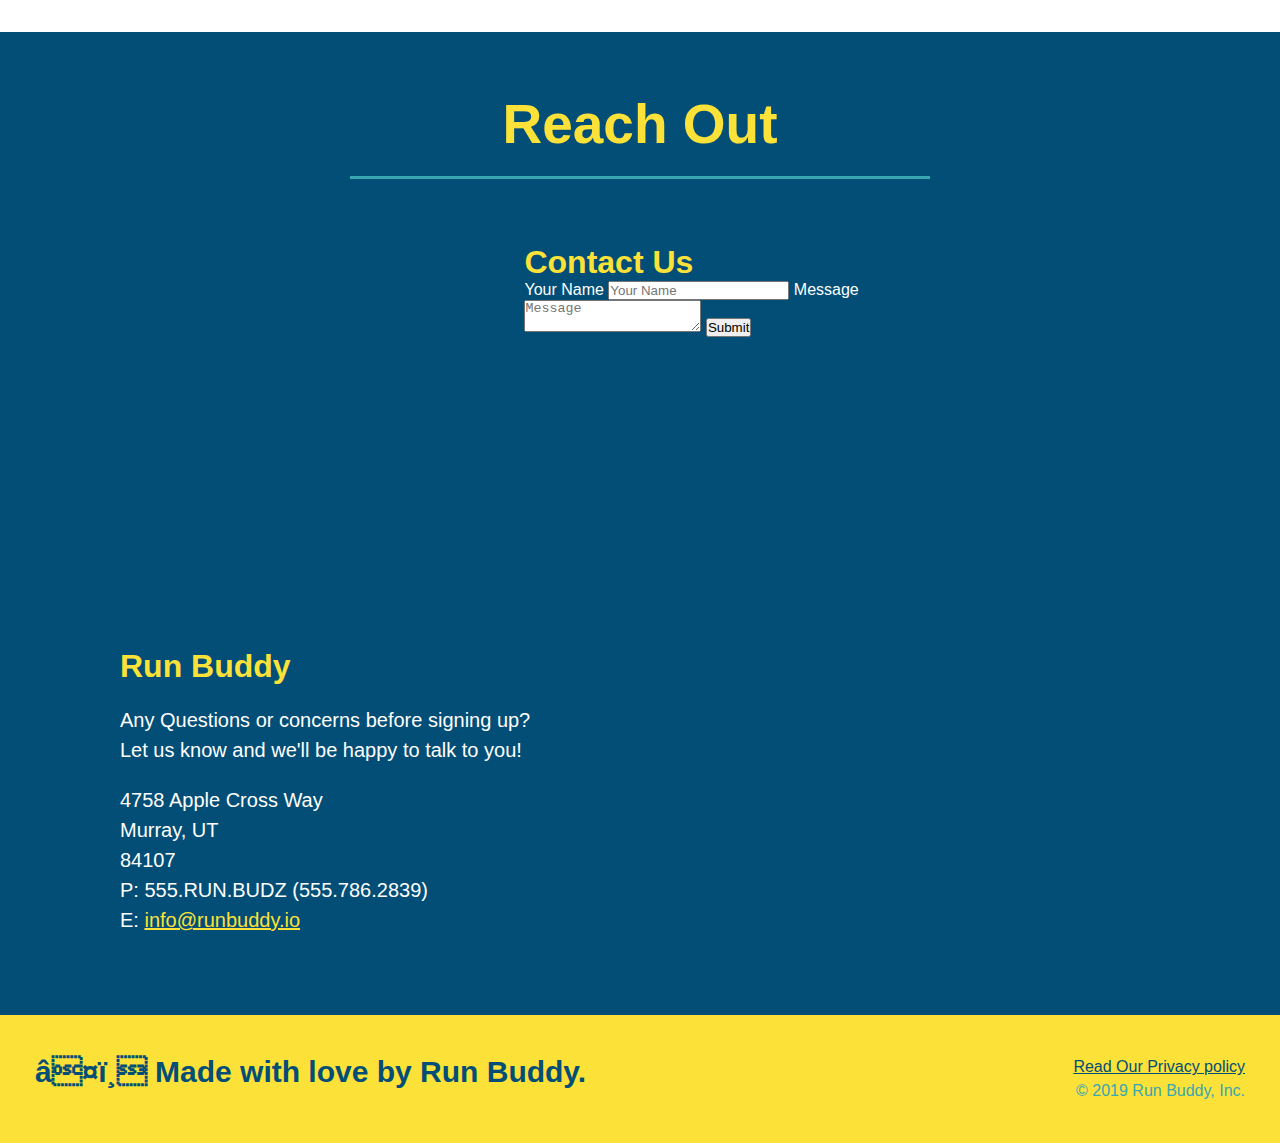
==== commit a3d56072: "add flexbox to the trainers" ====
--- a/index.html
+++ b/index.html
@@ -148,44 +148,53 @@
     </section>
 
     <!--"meet the trainers" section-->
-    <section id="your-trainers" class="trainers">
+    <section id="your-trainers" >
         <div class="flex-row">
             <h2 class="section-title primary-border">Meet The Trainers</h2>
         </div>
-        <article class="trainer">
-            <img src="./assets/images/trainer-1.jpg" alt="Arron Stephens in his workout clothes, ready to pump iron">
-            <div class="trainer-bio text-left">
-                <h3>Arron Stephens</h3>
-                <h4>Speed / Strength</h4>
-                <p>
-                    Lorem ipsum dolor sit amet consectetur, adipisicing elit. Accusantium maxime suscipit ipsum aspernatur optio corrupti dignissimos deserunt soluta placeat autem alias atque ad dolores, nihil a quibusdam! Beatae, atque pariatur.
-                </p>
-            </div>
-        </article>
-
-        <!--second trainer bio-->
-        <article class="trainer">
-            <div class="trainer-bio text-right">
-                <h3>Joanna Gill</h3>
-                <h4>Endurance</h4>
-                <p>
-                    Lorem ipsum dolor sit amet, consectetur adipisicing elit. Quam expedita eaque architecto temporibus accusantium dignissimos ullam assumenda quia sit quasi perspiciatis velit ratione, dolores error! Sapiente iusto est veniam nam.
-                </p>
-            </div>
-            <img src="./assets/images/trainer-2.jpg" alt="Joanna Gill cooling off after a workout">
-        </article>
-
-        <!--third trainer bio-->
-        <article class="trainer">
-            <img src="./assets/images/trainer-3.jpg" alt="Harry Smith wearing a headband and lifting comically small pink weights">
-            <div class="trainer-bio text-left">
-                <h3>Harry "the Headband" Smith</h3>
-                <h4>Strength</h4>
-                <p>
-                    Lorem ipsum dolor sit, amet consectetur adipisicing elit. Aspernatur asperiores, eveniet officia enim et voluptatem inventore dignissimos explicabo quos soluta repudiandae, obcaecati, molestias quas magnam architecto saepe? Quibusdam, corporis numquam.
-                </p>
-            </div>
-        </article>
+        <div class="trainers">
+            <article class="trainer">
+                <img src="./assets/images/trainer-1.jpg" alt="Arron Stephens in his workout clothes, ready to pump iron">
+                <div class="trainer-bio">
+                    <h3 class="trainer-name">Arron Stephens</h3>
+                    <h4 class="trainer-role">Speed / Strength</h4>
+                    <p>
+                        Lorem ipsum dolor sit amet consectetur, adipisicing elit. Accusantium maxime suscipit ipsum
+                        aspernatur optio corrupti dignissimos deserunt soluta placeat autem alias atque ad dolores, nihil a
+                        quibusdam! Beatae, atque pariatur.
+                    </p>
+                </div>
+            </article>
+    
+            <!--second trainer bio-->
+            <article class="trainer">
+                <img src="./assets/images/trainer-2.jpg" alt="Joanna Gill cooling off after a workout">
+                <div class="trainer-bio">
+                    <h3 class="trainer-name">Joanna Gill</h3>
+                    <h4 class="trainer-role">Endurance</h4>
+                    <p>
+                        Lorem ipsum dolor sit amet, consectetur adipisicing elit. Quam expedita eaque architecto temporibus
+                        accusantium dignissimos ullam assumenda quia sit quasi perspiciatis velit ratione, dolores error!
+                        Sapiente iusto est veniam nam.
+                    </p>
+                </div>
+            </article>
+    
+            <!--third trainer bio-->
+            <article class="trainer">
+                <img src="./assets/images/trainer-3.jpg"
+                    alt="Harry Smith wearing a headband and lifting comically small pink weights">
+                <div class="trainer-bio">
+                    <h3 class="trainer-name">Harry "The Headband" Smith</h3>
+                    <h4 class="trainer-role">Strength</h4>
+                    <p>
+                        Lorem ipsum dolor sit, amet consectetur adipisicing elit. Aspernatur asperiores, eveniet officia
+                        enim et voluptatem inventore dignissimos explicabo quos soluta repudiandae, obcaecati, molestias
+                        quas magnam architecto saepe? Quibusdam, corporis numquam.
+                    </p>
+                </div>
+            </article>
+        </div>
     </section>
 
     <!--"reach out" section-->
--- a/assets/css/style.css
+++ b/assets/css/style.css
@@ -222,22 +222,27 @@
 }
 
 .trainer {
-    width: 900px;
-    margin: 0 auto 30px auto;
+    margin: 20px;
     background: #024e76;
     color: #fce138;
-    overflow: auto;
+    flex: 1;
+}
+
+.trainers {
+    width: 100%;
+    margin: 0 auto;
+    display: flex;
+    flex-wrap: wrap;
+    justify-content: space-around;
 }
 
 .trainer img {
-    width: 35%;
-    float: left;
+    width: 100%;
 }
 
 .trainer-bio {
-    padding: 35px;
-    float: left;
-    width: 65%;
+    padding: 25px;
+    line-height: 1.3;
 }
 
 .text-left {
@@ -249,19 +254,17 @@
 }
 
 .trainer-bio h3 {
-    font-size: 32px;
-    margin-bottom: 8px;
+    font-size: 28px;
 }
 
 .trainer-bio h4 {
     font-weight: lighter;
-    font-size: 26px;
-    margin-bottom: 25px;
+    font-size: 22px;
+    margin-bottom: 15px;
 }
 
 .trainer-bio p {
     font-size: 17px;
-    line-height: 1.3;
 }
 
 /*REACH OUT STYLES START */
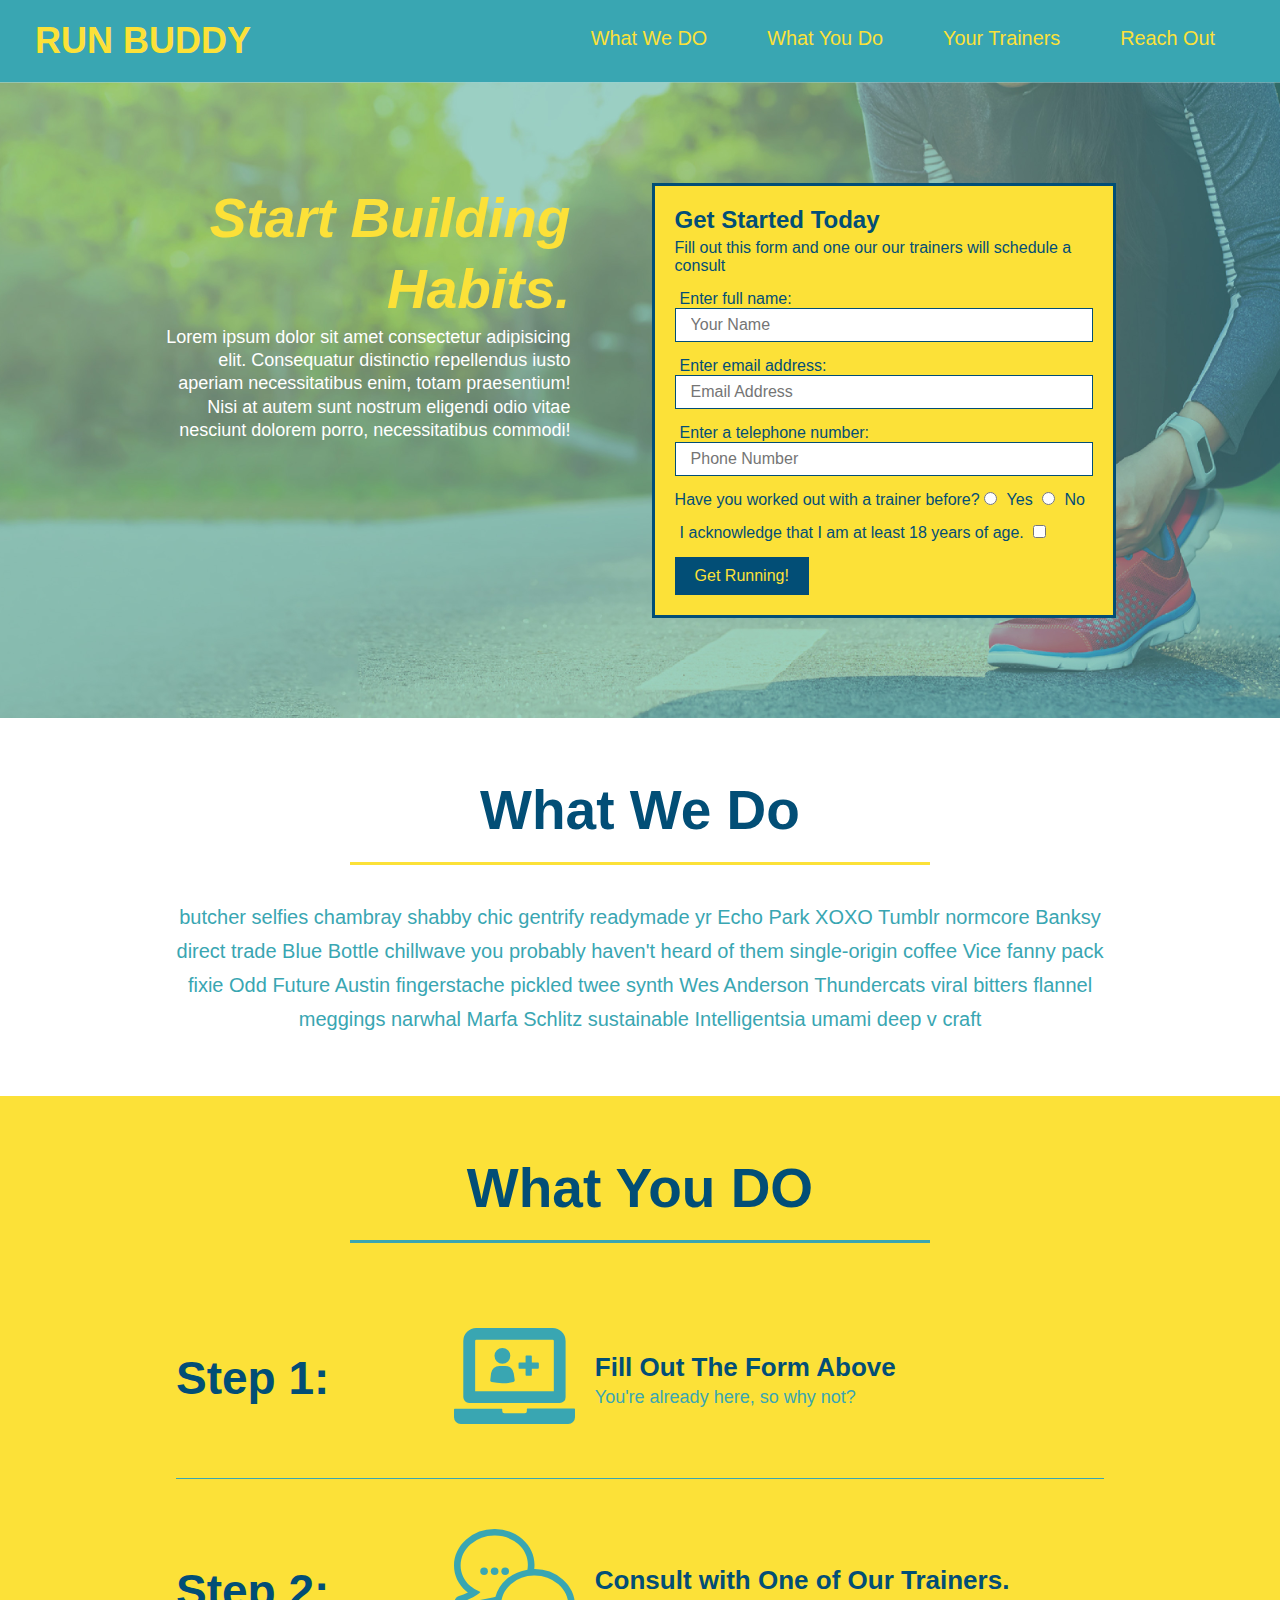
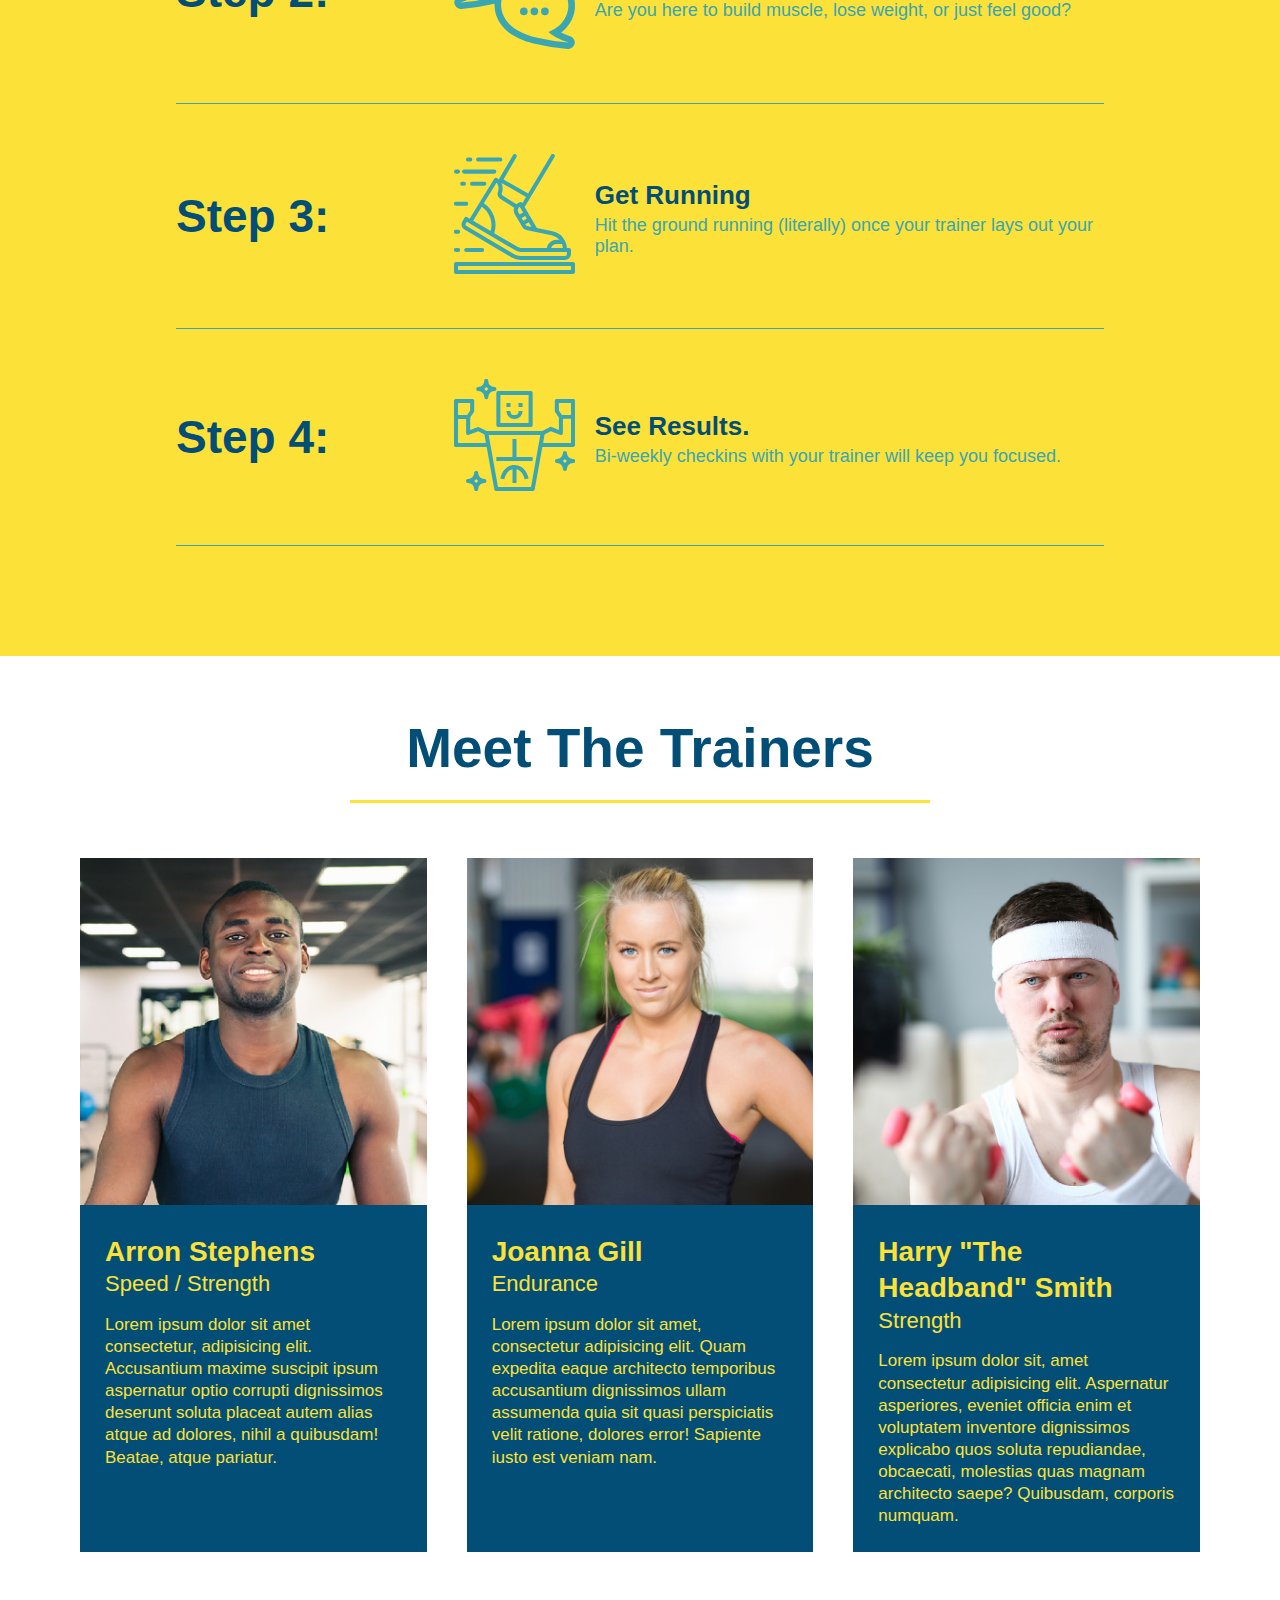
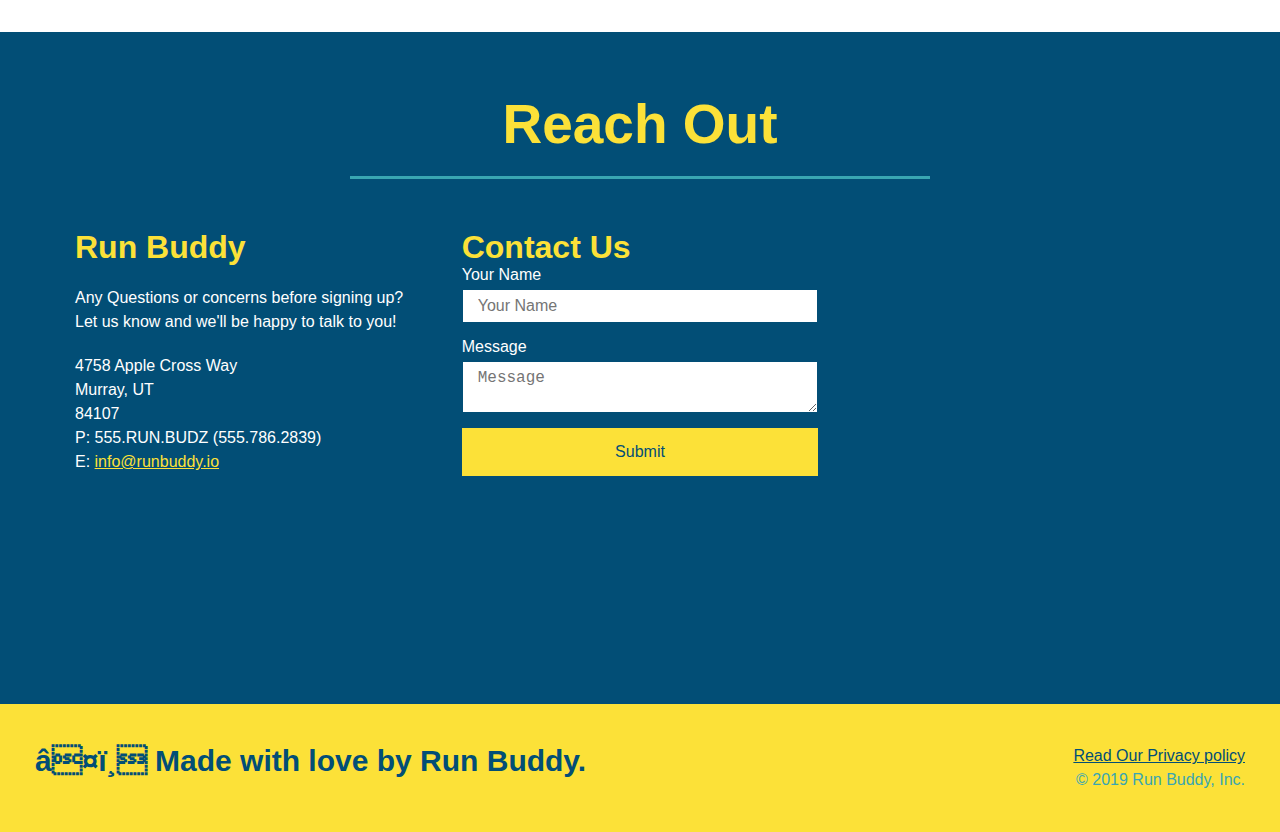
==== commit 20cb2907: "add flexbox to reach out" ====
--- a/index.html
+++ b/index.html
@@ -203,24 +203,6 @@
             <h2 class="section-title secondary-border">Reach Out</h2>
         </div>
         <div class="contact-info">
-            <iframe
-            src="https://www.google.com/maps/embed?pb=!1m14!1m8!1m3!1d11938019.19699343!2d-109.9472266!3d43.0718161!3m2!1i1024!2i768!4f13.1!3m3!1m2!1s0x87528a3142a188ff%3A0x7edf8cfc4782da0f!2s4758%20Apple%20Cross%20Way%2C%20Murray%2C%20UT%2084107!5e0!3m2!1sen!2sus!4v1642699780951!5m2!1sen!2sus" 
-            style="border:0;" 
-            allowfullscreen="" 
-            loading="lazy">
-            </iframe>
-            <div class="contact-form">
-                <h3>Contact Us</h3>
-                <form>
-                    <label for="contact-name">Your Name</label>
-                    <input type="text" id="contact-name" placeholder="Your Name"/>
-
-                    <label for="contact-message">Message</label>
-                    <textarea id="contact-message" placeholder="Message"></textarea>
-
-                    <button type="submit">Submit</button>
-                </form>
-            </div>
             <div>
                 <h3>Run Buddy</h3>
                 <p>
@@ -228,6 +210,7 @@
                 <br/>
                 Let us know and we'll be happy to talk to you!
                 </p>
+
                 <address>
                 4758 Apple Cross Way <br/>
                 Murray, UT <br/>
@@ -235,7 +218,28 @@
                 P: 555.RUN.BUDZ (555.786.2839) <br/>
                 E: <a href="mailto:info@runbuddy.io">info@runbuddy.io</a>
                 </address>
-            </div>
+
+            </div>
+            
+            <div class="contact-form">
+                <h3>Contact Us</h3>
+                <form>
+                    <label for="contact-name">Your Name</label>
+                    <input type="text" id="contact-name" placeholder="Your Name"/>
+
+                    <label for="contact-message">Message</label>
+                    <textarea id="contact-message" placeholder="Message"></textarea>
+
+                    <button type="submit">Submit</button>
+                </form>
+            </div>
+
+            <iframe
+            src="https://www.google.com/maps/embed?pb=!1m14!1m8!1m3!1d11938019.19699343!2d-109.9472266!3d43.0718161!3m2!1i1024!2i768!4f13.1!3m3!1m2!1s0x87528a3142a188ff%3A0x7edf8cfc4782da0f!2s4758%20Apple%20Cross%20Way%2C%20Murray%2C%20UT%2084107!5e0!3m2!1sen!2sus!4v1642699780951!5m2!1sen!2sus" 
+            style="border:0;" 
+            allowfullscreen="" 
+            loading="lazy">
+            </iframe>
         </div>
     </section>
 
--- a/assets/css/style.css
+++ b/assets/css/style.css
@@ -277,16 +277,10 @@
 }
 
 .contact-info iframe {
-    width: 400px;
     height: 400px;
 }
 
 .contact-info div {
-    width: 420px;
-    display: inline-block;
-    vertical-align: top;
-    text-align: left;
-    margin: 30px 0 0 60px;
     color: white;
 }
 
@@ -298,7 +292,7 @@
 .contact-info p, .contact-info address {
     margin: 20px 0;
     line-height: 1.5;
-    font-size: 20px;
+    font-size: 16px;
     font-style: normal;
 }
 
@@ -306,6 +300,38 @@
     color: #fce138;
 }
 
+.contact-info {
+    display: flex;
+    justify-content: space-between;
+    flex-wrap: wrap;
+}
+
+.contact-info > * {
+    flex: 1;
+    margin: 15px;
+}
+
+.contact-form input, .contact-form textarea {
+    border: 1px solid #024e76;
+    display: block;
+    padding: 7px 15px;
+    font-size: 16px;
+    color: #024e76;
+    width: 100%;
+    margin-bottom: 15px;
+    margin-top: 5px;
+}
+
+.contact-form button {
+    width: 100%;
+    border: none;
+    background: #fce138;
+    color: #024e76;
+    text-align: center;
+    padding: 15px 0;
+    font-size: 16px;
+}
+
 /*REACH OUT STYLES END */
 
 .flex-row {
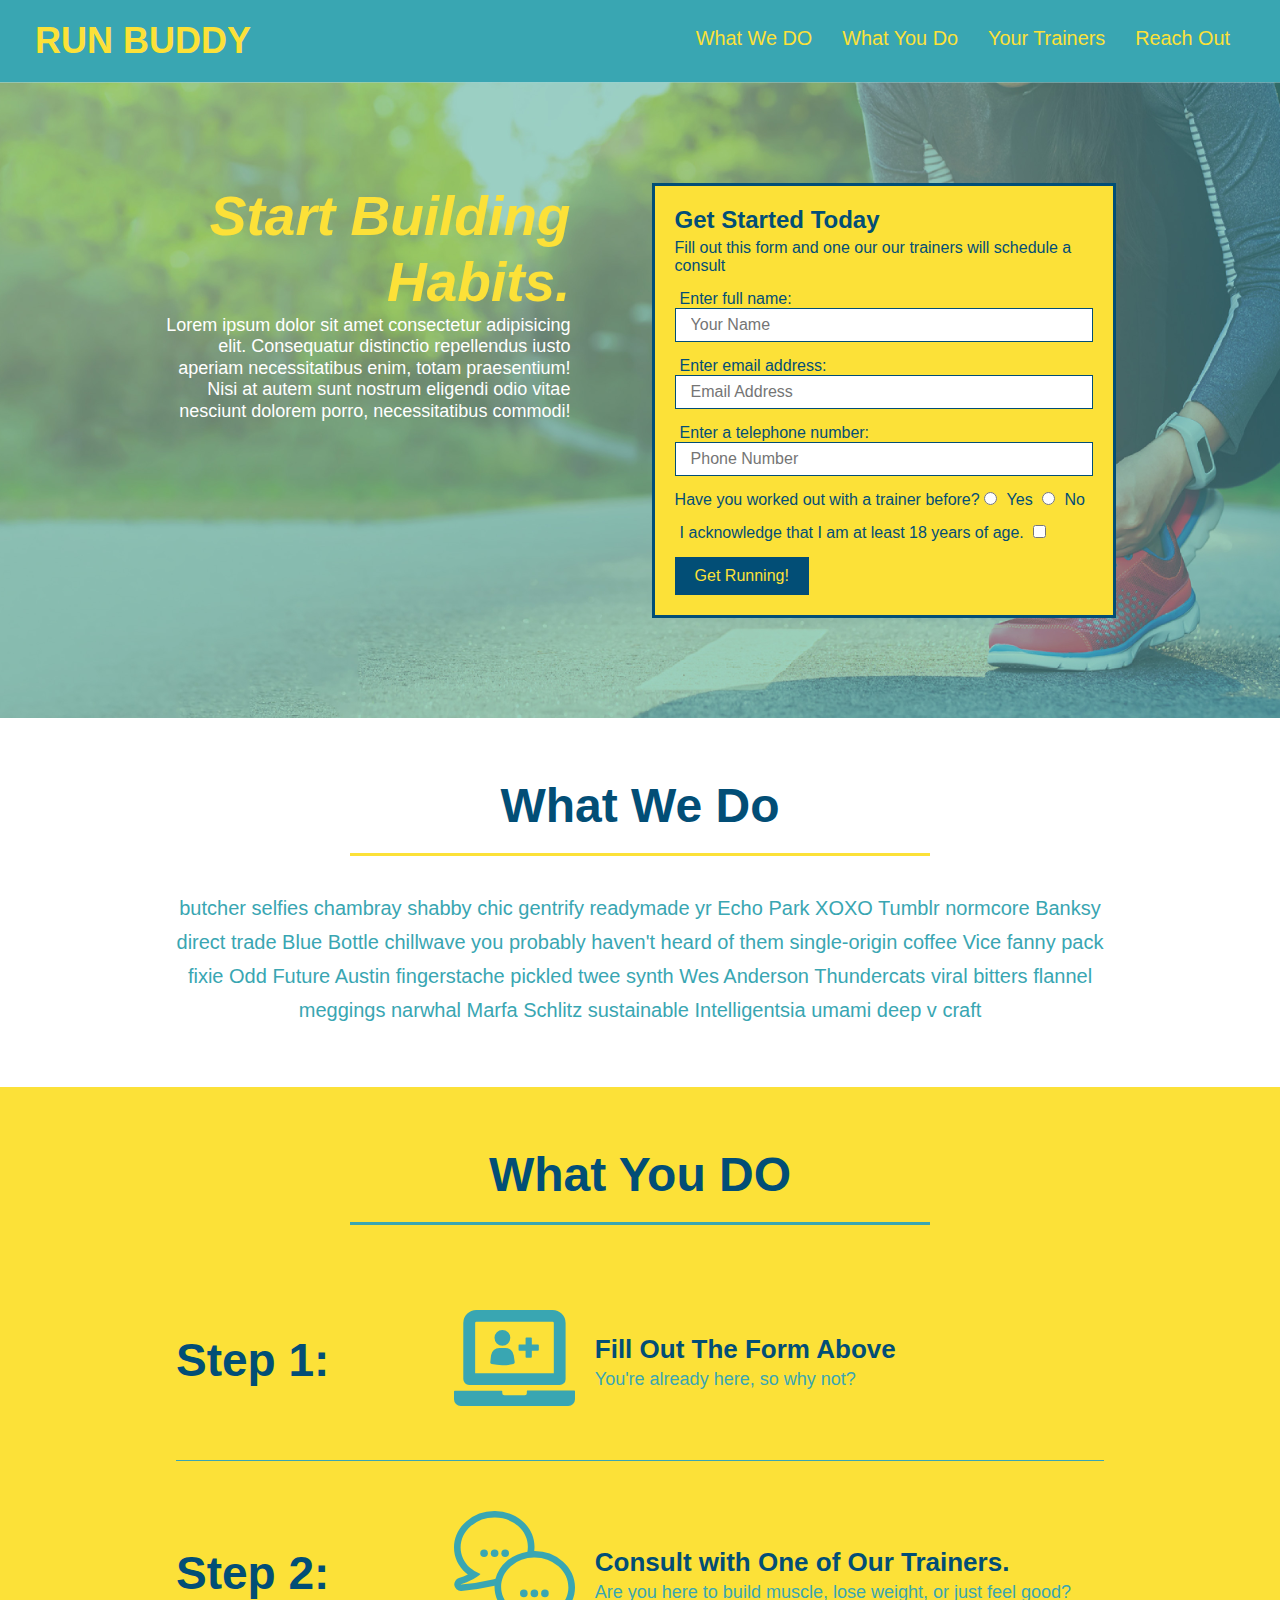
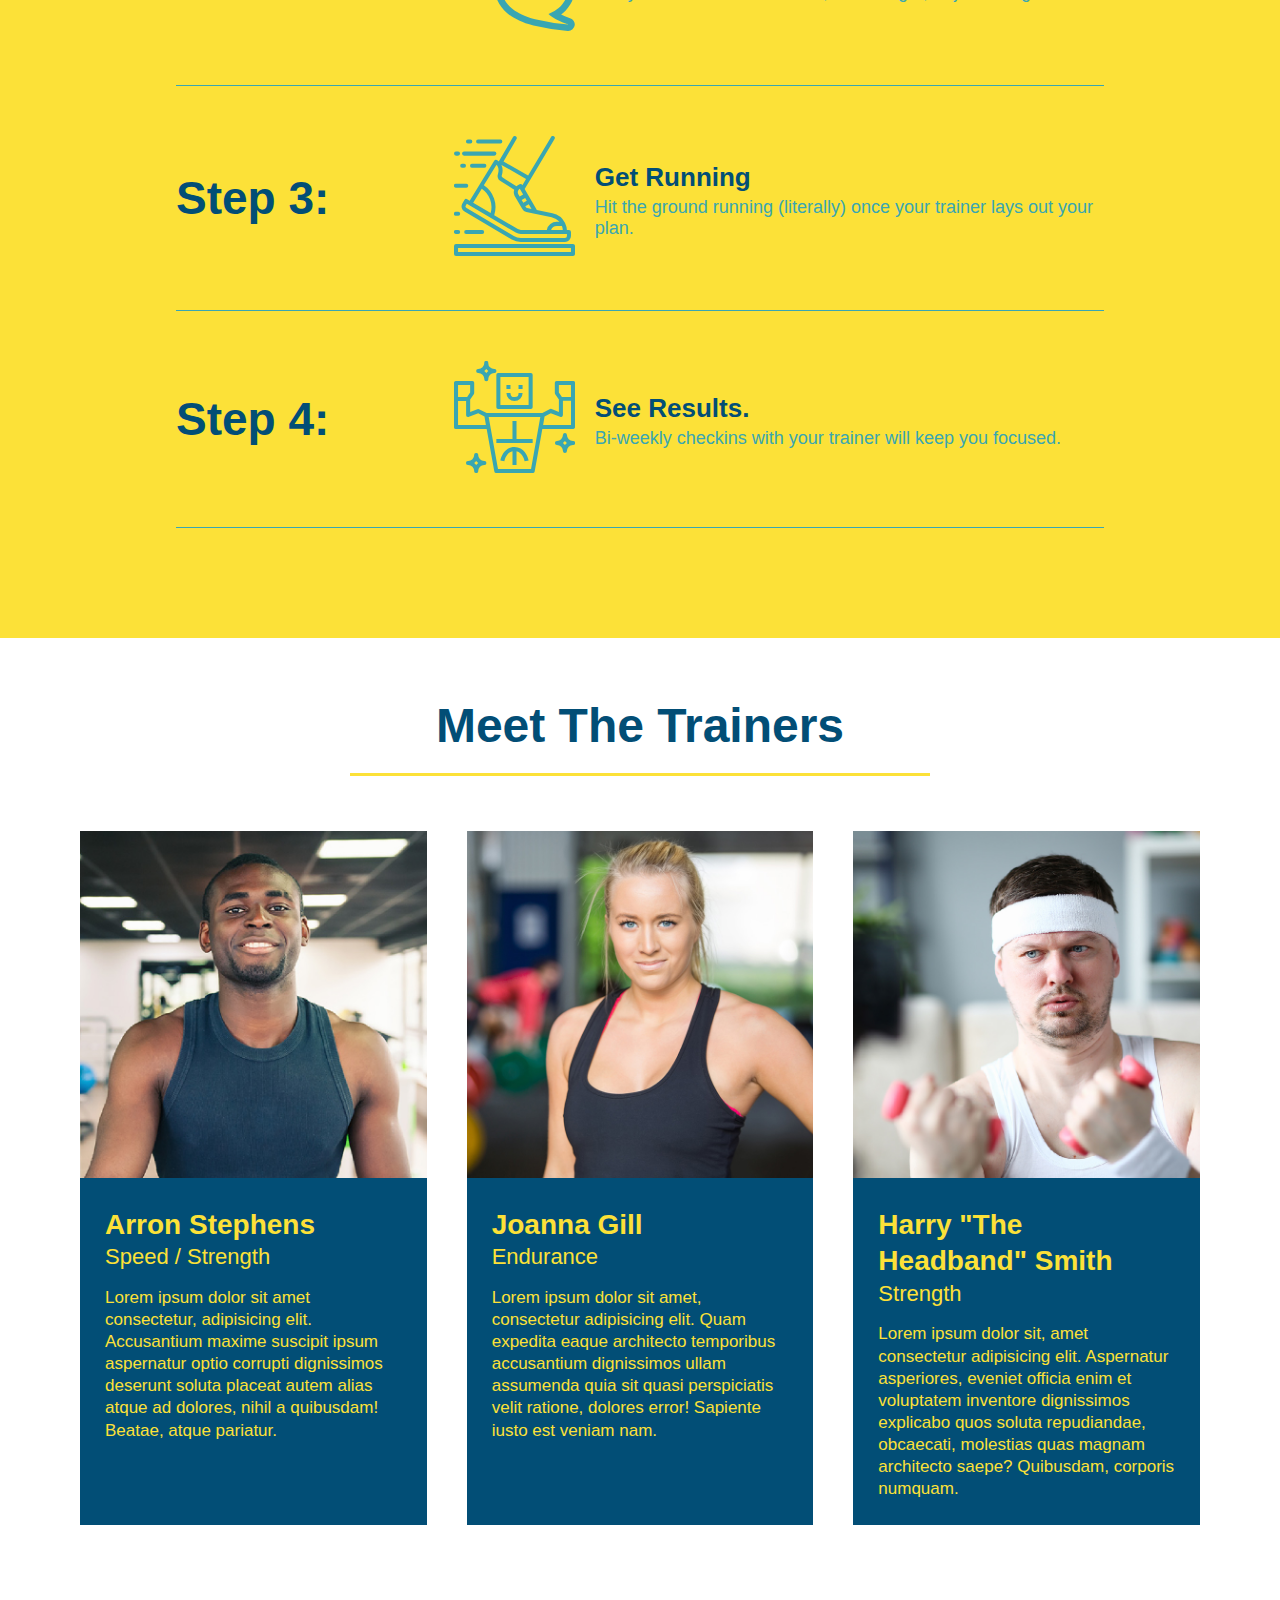
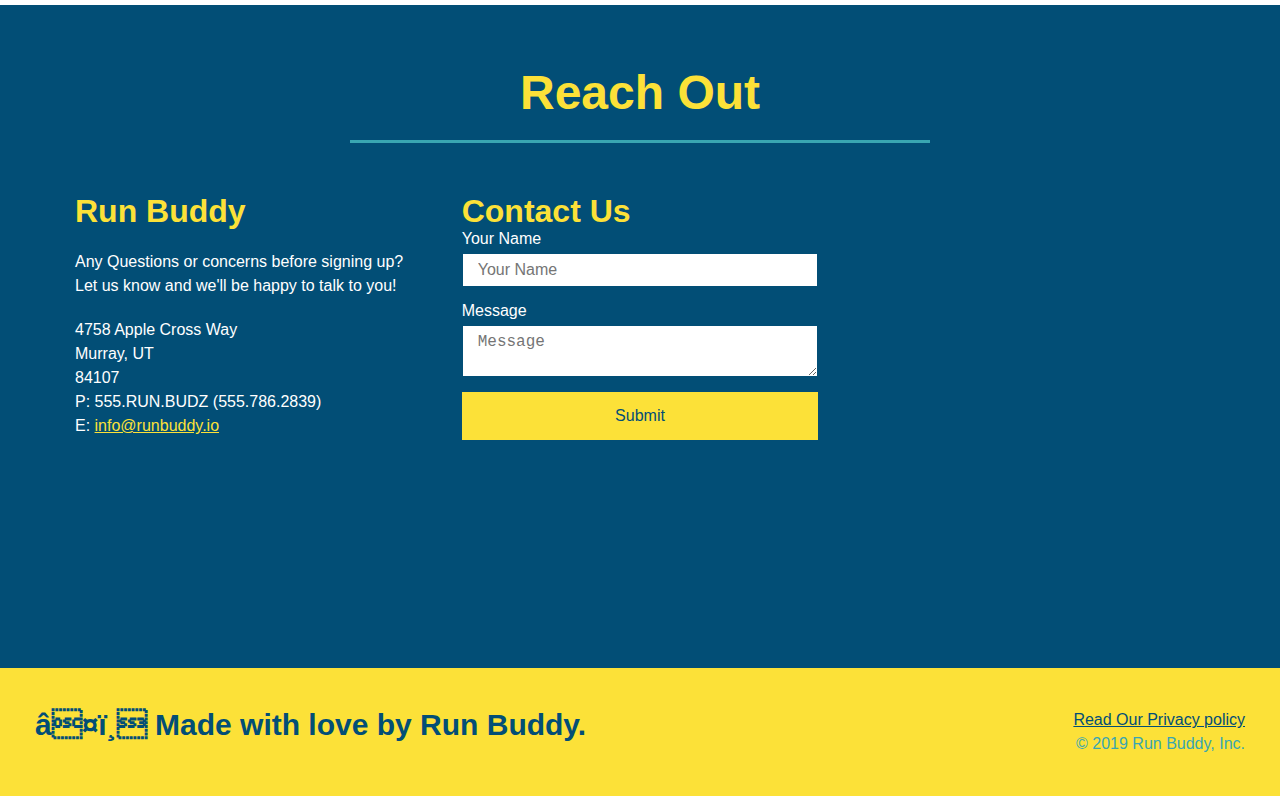
==== commit cc50b8a3: "added media queries" ====
--- a/index.html
+++ b/index.html
@@ -2,9 +2,10 @@
 <html lang="en">
 
 <head>
-        <meta charset="UTF=8"/>
+        <meta charset="UTF=8" name="viewport" content="width=device-width, initial-scale=1.0"/>
         <title>Run Buddy</title>
         <link rel="stylesheet" href="./assets/css/style.css" />
+
 </head>
 
 <body>
--- a/assets/css/style.css
+++ b/assets/css/style.css
@@ -42,7 +42,7 @@
 }
 
 header nav ul li a {
-    margin: 0 30px;
+    padding: 10px 15px;
     font-weight: lighter;
     font-size: 1.55vw;
 }
@@ -81,6 +81,7 @@
     display: flex;
     justify-content: center;
     flex-wrap: wrap;
+    align-items: flex-start;
 }
 
 .hero-cta {
@@ -89,7 +90,7 @@
     margin: 3.5%;
     color: #fff;
     font-size: 18px;
-    line-height: 1.3;
+    line-height: 1.2;
 }
 
 .hero-cta h2 {
@@ -156,7 +157,7 @@
 }
 
 .section-title {
-    font-size: 55px;
+    font-size: 48px;
     color: #024e76;
     border-bottom: 3px solid;
     padding-bottom: 20px;
@@ -336,4 +337,19 @@
 
 .flex-row {
     display: flex;
+}
+
+/* Media Query for smaller desktop screens and smaller */
+@media screen and (max-width: 980px) {
+    
+}
+
+/* Media query for tablets and smaller*/
+@media screen and (max-width: 768px) {
+    
+}
+
+/* Media query for mobile phones and smaller */
+@media screen and (max-width 575px) {
+
 }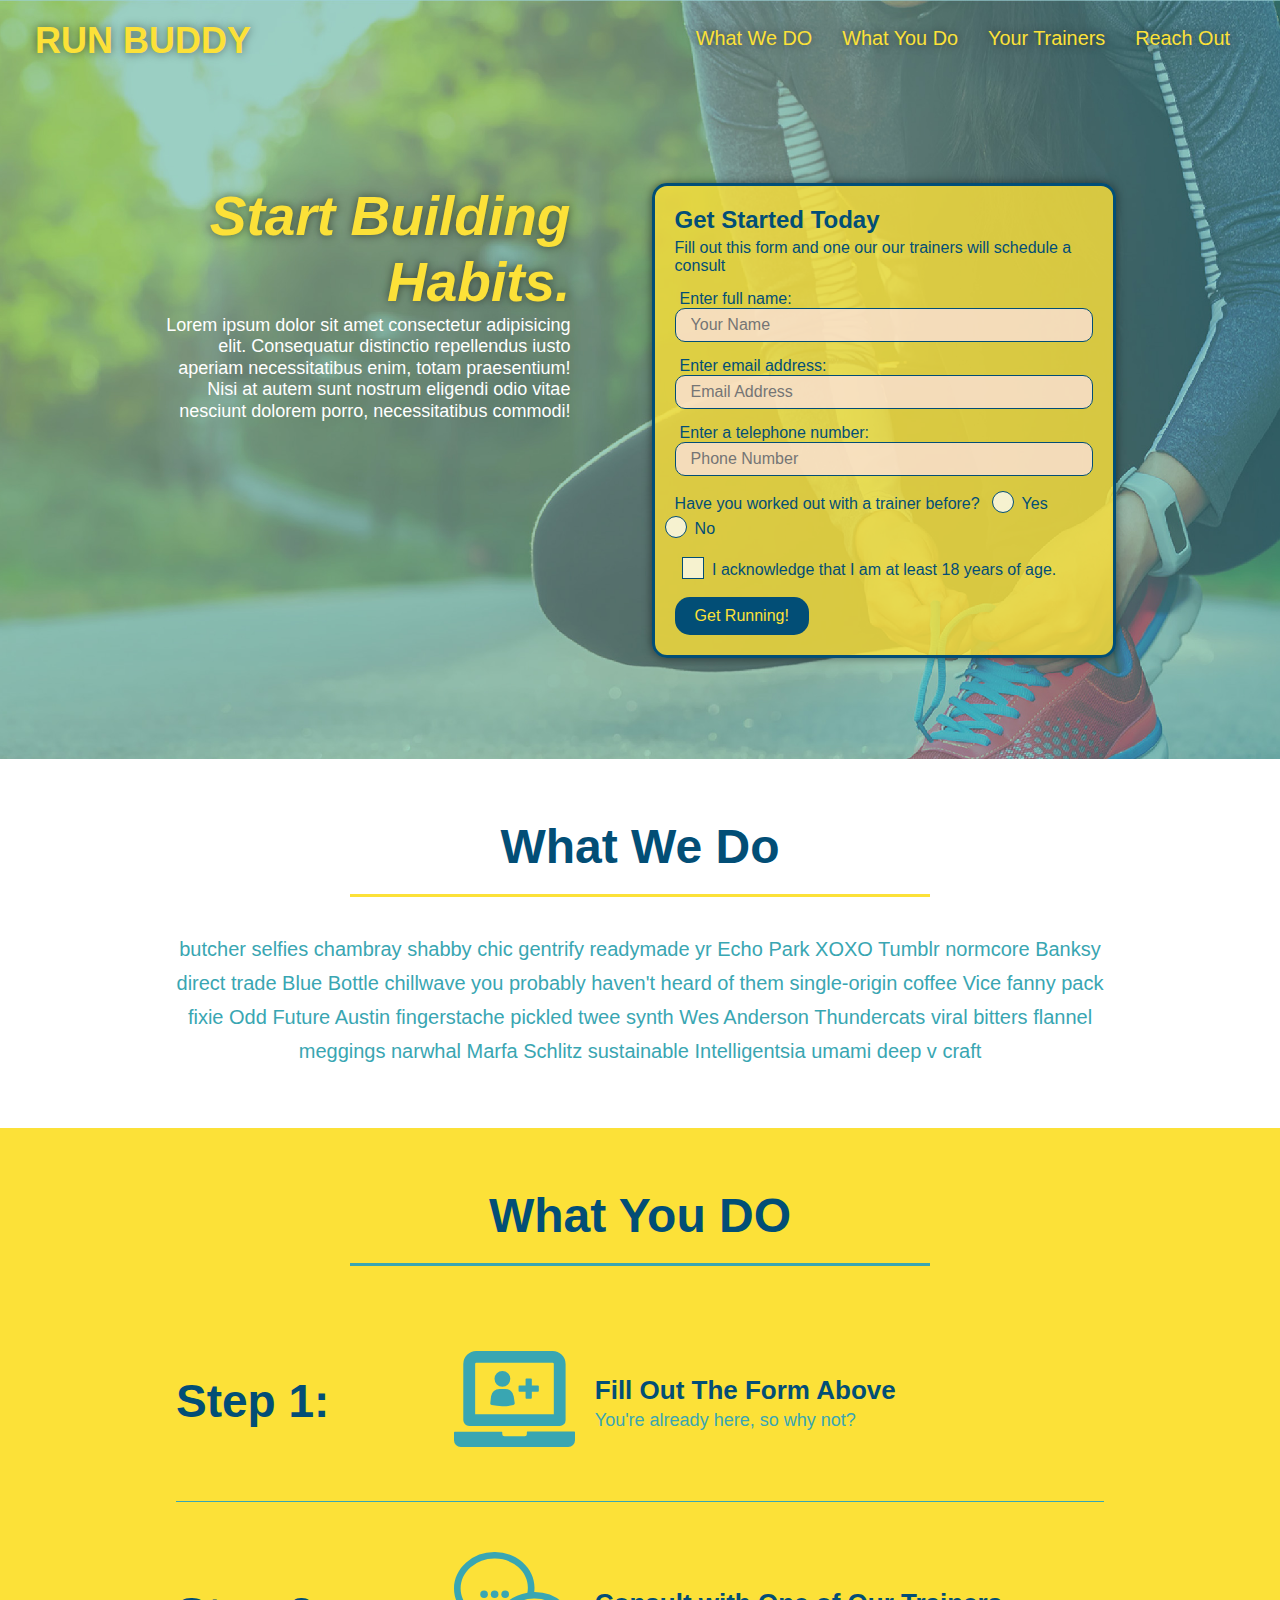
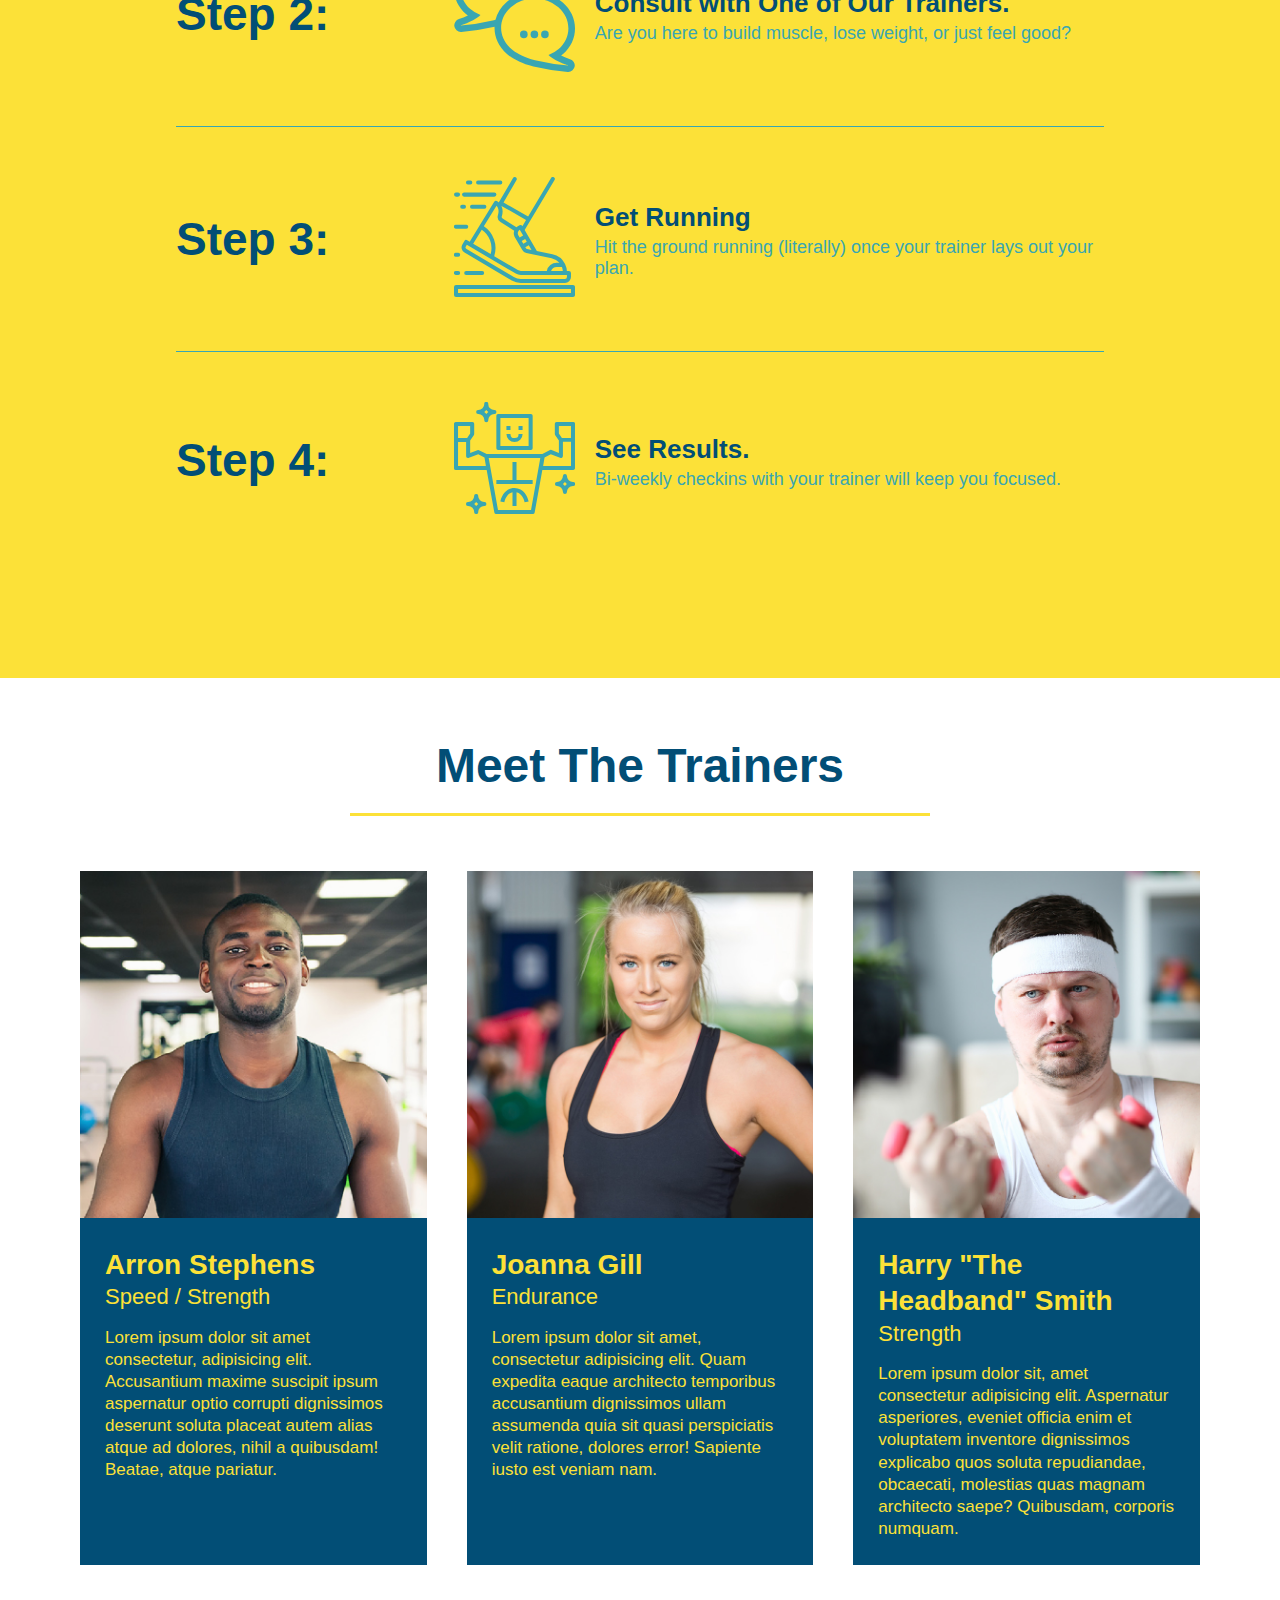
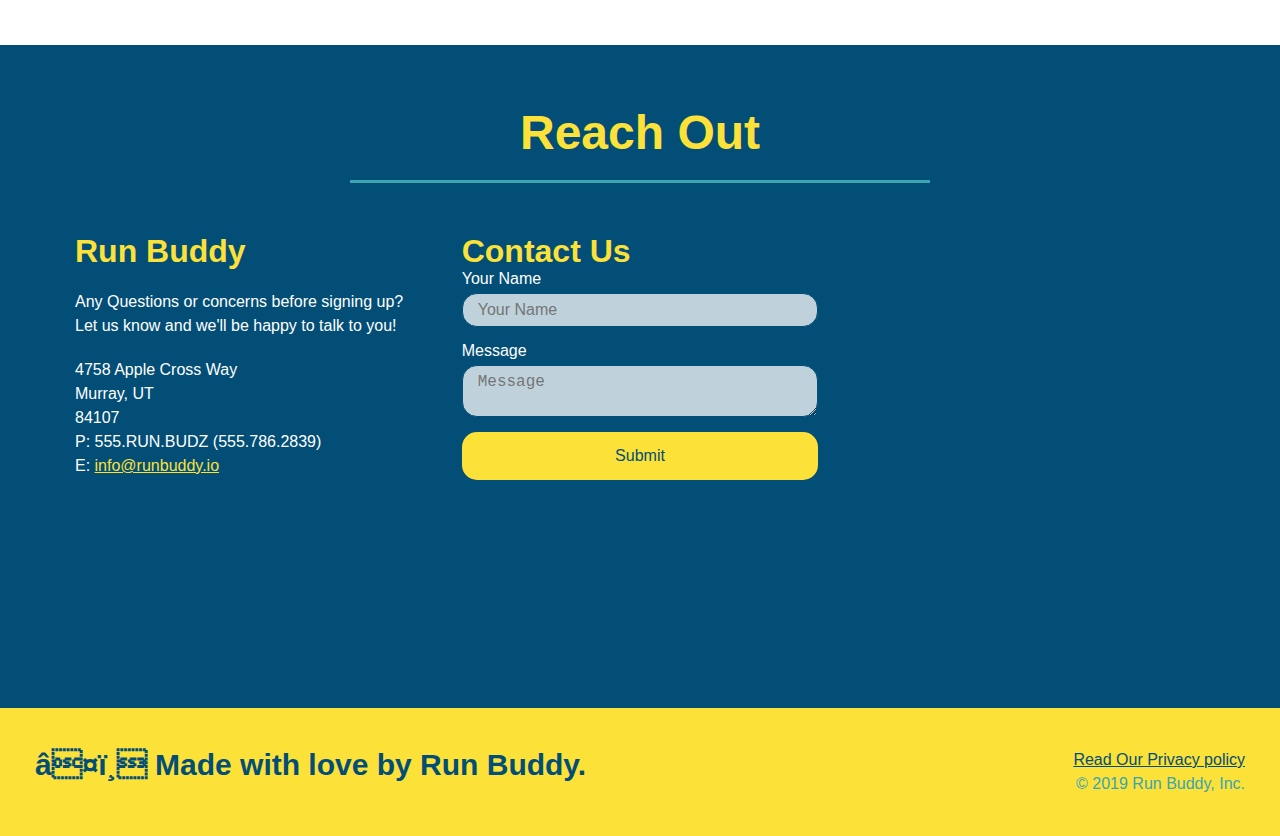
==== commit 2ef36c87: "Final css touches" ====
--- a/index.html
+++ b/index.html
@@ -57,16 +57,21 @@
                 <input type="tel" placeholder="Phone Number" name="phone" id="phone" class="form-input"/>
                 <p>
                     Have you worked out with a trainer before?
-                    <input type="radio" name="trainer-confirm" id="trainer-yes"/>
-                    <label for="trainer-yes">Yes</label>
-                    <input type="radio" name="trainer-confirm" id="trainer-no"/>
-                    <label for="trainer-no">No</label>
+                    <span class="radio-wrapper">
+                        <input type="radio" name="trainer-confirm" id="trainer-yes"/>
+                        <label for="trainer-yes">Yes</label>
+                    </span>
+                    <span class="radio-wrapper">
+                        <input type="radio" name="trainer-confirm" id="trainer-no"/>
+                        <label for="trainer-no">No</label>
+                    </span>
                 </p>
                 <p>
-                    <label for="checkbox">
-                        I acknowledge that I am at least 18 years of age.
-                    </label>
-                    <input type="checkbox" name="age-confirmation" id="checkbox"/>
+                    <span class="checkbox-wrapper">
+                        <input type="checkbox" name="age-confirmation" id="checkbox"/>
+                        <label for="checkbox">I acknowledge that I am at least 18 years of age.</label>
+                    </span>
+                    
                 </p>
                 <button type="submit">
                     Get Running!
@@ -237,9 +242,9 @@
 
             <iframe
             src="https://www.google.com/maps/embed?pb=!1m14!1m8!1m3!1d11938019.19699343!2d-109.9472266!3d43.0718161!3m2!1i1024!2i768!4f13.1!3m3!1m2!1s0x87528a3142a188ff%3A0x7edf8cfc4782da0f!2s4758%20Apple%20Cross%20Way%2C%20Murray%2C%20UT%2084107!5e0!3m2!1sen!2sus!4v1642699780951!5m2!1sen!2sus" 
-            style="border:0;" 
-            allowfullscreen="" 
-            loading="lazy">
+            frameborder = "0"
+            style="border:0"
+            allowfullscreen>
             </iframe>
         </div>
     </section>
--- a/assets/css/style.css
+++ b/assets/css/style.css
@@ -4,29 +4,44 @@
     box-sizing: border-box;
 }
 
+:root {
+    --primary-color: #fce138;
+    --secondary-color: #024e76;
+    --tertiary-color: #39a6b2;
+}
+
 body{
-    color: #39a6b2;
+    color: var(--tertiary-color);
     font-family: Helvetica, Arial, sans-serif;
 }
 
 header{
     padding: 20px 35px;
-    background-color: #39a6b2;
+    background-color: var(--tertiary-color);
     display: flex;
     justify-content: space-between;
     flex-wrap: wrap;
+    position: -webkit-sticky;
+    position: sticky;
+    top: 0%;
+    background-image: url(../images/hero-bg.jpg);
+    background-size: cover;
+    background-attachment: fixed;
+    background-position: 80%;
+    z-index: 9999;
 }
 
 header h1 {
     font-weight: bold;
     font-size: 36px;
-    color: #fce138;
+    color: var(--primary-color);
     margin: 0;
+    text-shadow: 0 0 10px rgba(0, 0, 0, 0.5);
 }
 
 header a {
     text-decoration: none;
-    color: #fce138;
+    color: var(--primary-color);
 }
 
 header nav {
@@ -45,10 +60,18 @@
     padding: 10px 15px;
     font-weight: lighter;
     font-size: 1.55vw;
+    text-shadow: 0 0 10px rgba(0, 0, 0, 0.5);
+}
+
+header nav ul li a:hover {
+    background: var(--primary-color);
+    color: var(--secondary-color);
+    border-radius: 15px;
+    text-shadow: none;
 }
 
 footer {
-    background: #fce138;
+    background: var(--primary-color);
     width: 100%;
     padding: 40px 35px;
     display: flex;
@@ -56,7 +79,7 @@
     flex-wrap: wrap;
 }
 footer h2 {
-    color: #024e76;
+    color: var(--secondary-color);
     font-size: 30px;
     margin: 0;
 }
@@ -67,7 +90,7 @@
 }
 
 footer a {
-    color: #024e76;
+    color: var(--secondary-color);
 }
 
 section {
@@ -77,7 +100,8 @@
 .hero {
     background-image: url(../images/hero-bg.jpg);
     background-size: cover;
-    background-position: center;
+    background-attachment: fixed;
+    background-position: 80%;
     display: flex;
     justify-content: center;
     flex-wrap: wrap;
@@ -96,26 +120,34 @@
 .hero-cta h2 {
     font-style: italic;
     font-size: 55px;
-    color: #fce138;
+    color: var(--primary-color);
+    text-shadow: 0 0 10px rgba(0, 0, 0, 0.5);
 }
 
 .hero-form {
-    color: #024e76;
-    background-color: #fce138;
+    color: var(--secondary-color);
+    background-color: rgba(252, 225, 56, 0.8);
     padding: 20px;
     border-width: 3px;
     border-style: solid;
-    border-color: #024e76;
+    border-color: var(--secondary-color);
     width: 40%;
     margin: 3.5%;
+    box-shadow: 0 0 10px rgba(0, 0, 0, 0.5);
+    border-radius: 15px;
 }
 
 .hero-form button {
-    background-color: #024e76;
+    background-color: var(--secondary-color);
     padding: 10px 20px;
-    color: #fce138;
+    color: var(--primary-color);
     border: none;
     font-size: 16px;
+    border-radius: 15px;
+}
+
+.hero-form button:hover {
+    background-color: var(--tertiary-color);
 }
 
 .hero-form h3 {
@@ -128,24 +160,91 @@
 }
 
 .form-input {
-    border: 1px solid #024e76;
+    border: 1px solid var(--secondary-color);
     display: block;
     padding: 7px 15px;
     font-size: 16px;
-    color: #024e76;
+    color: var(--secondary-color);
     width: 100%;
     margin-bottom: 15px;
+    border-radius: 10px;
+    background-color: rgba(252, 225, 225, 0.75);
+}
+
+.form-input:focus {
+    background-color: rgba(252, 225, 225, 1);
+    outline: none;
 }
 
 .hero-form label {
     margin: 0 5px;
 }
 
+.checkbox-wrapper input, .radio-wrapper input {
+    opacity: 0;
+}
+
+.checkbox-wrapper label, .radio-wrapper label {
+    position: relative;
+    left: 10px;
+    margin: 10px;
+    line-height: 1.6;
+}
+
+.checkbox-wrapper label::before, .radio-wrapper label::before {
+    content: "";
+    height: 20px;
+    width: 20px;
+    background: rgba(255, 255, 255, 0.75);
+    border: 1px solid var(--secondary-color);
+    position: absolute;
+    top: -4px;
+    left: -30px;
+}
+
+.radio-wrapper label::after {
+    content: "";
+    width: 20px;
+    height: 20px;
+    border-radius: 50%;
+    background: var(--secondary-color);
+    position: absolute;
+    left: -29px;
+    top: -3px;
+    background-image: radial-gradient(circle, var(--tertiary-color), var(--secondary-color));
+}
+
+.checkbox-wrapper label::after {
+    content: "";
+    height: 6px;
+    width: 14px;
+    border-left: 2px solid var(--secondary-color);
+    border-bottom: 2px solid var(--secondary-color);
+    position: absolute;
+    left: -26px;
+    top: 1px;
+    transform: rotate(-58deg);
+}
+
+.radio-wrapper label::before {
+    border-radius: 50%;
+}
+
+.checkbox-wrapper input + label::after,
+.radio-wrapper input + label::after {
+    content: none;
+}
+
+.checkbox-wrapper input:checked + label::after,
+.radio-wrapper input:checked + label::after {
+    content: "";
+}
+
 /*Hero Style End*/
 
 .intro p {
     line-height: 1.7;
-    color: #39a6b2;
+    color: var(--tertiary-color);
     width: 80%;
     font-size: 20px;
     margin: 0 auto;
@@ -153,12 +252,12 @@
 }
 
 .steps {
-    background: #fce138;
+    background: var(--primary-color);
 }
 
 .section-title {
     font-size: 48px;
-    color: #024e76;
+    color: var(--secondary-color);
     border-bottom: 3px solid;
     padding-bottom: 20px;
     text-align: center;
@@ -167,15 +266,15 @@
 }
 
 .primary-border {
-    border-color: #fce138;
+    border-color: var(--primary-color);
 }
 
 .secondary-border {
-    border-color: #39a6b2;
+    border-color: var(--tertiary-color);
 }
 
 .step h3 {
-    color: #024e76;
+    color: var(--secondary-color);
     font-size: 46px;
     flex: 1 30%;
 }
@@ -201,31 +300,34 @@
 }
 
 .step-text p {
-    color: #39a6b2;
+    color: var(--tertiary-color);
     font-size: 18px;
 }
 
 .step-text h4 {
     font-size: 26px;
     line-height: 1.5;
-    color: #024e76;
+    color: var(--secondary-color);
 }
 
 .step {
     margin: 50px auto;
     padding-bottom: 50px;
     width: 80%;
-    border-bottom: 1px solid #39a6b2;
     display: flex;
     flex-wrap: wrap;
     align-items: center;
     justify-content: space-between;
 }
 
+.step:not(:last-child) {
+    border-bottom: 1px solid var(--tertiary-color);
+}
+
 .trainer {
     margin: 20px;
-    background: #024e76;
-    color: #fce138;
+    background: var(--secondary-color);
+    color: var(--primary-color);
     flex: 1;
 }
 
@@ -270,11 +372,11 @@
 
 /*REACH OUT STYLES START */
 .contact {
-    background: #024e76;
+    background: var(--secondary-color);
 }
 
 .contact h2 {
-    color: #fce138;
+    color: var(--primary-color);
 }
 
 .contact-info iframe {
@@ -286,7 +388,7 @@
 }
 
 .contact-info h3 {
-    color: #fce138;
+    color: var(--primary-color);
     font-size: 32px;
 }
 
@@ -298,7 +400,7 @@
 }
 
 .contact-info a {
-    color: #fce138;
+    color: var(--primary-color);
 }
 
 .contact-info {
@@ -313,24 +415,37 @@
 }
 
 .contact-form input, .contact-form textarea {
-    border: 1px solid #024e76;
+    border: 1px solid var(--secondary-color);
     display: block;
     padding: 7px 15px;
     font-size: 16px;
-    color: #024e76;
+    color: var(--secondary-color);
     width: 100%;
     margin-bottom: 15px;
     margin-top: 5px;
+    border-radius: 15px;
+    background-color: rgba(255,255,255, 0.75);
+}
+
+.contact-form input:focus, .contact-form textarea:focus {
+    background-color: rgba(225, 228, 252, 1);
+    outline: none;
 }
 
 .contact-form button {
     width: 100%;
     border: none;
-    background: #fce138;
-    color: #024e76;
+    background: var(--primary-color);
+    color: var(--secondary-color);
     text-align: center;
     padding: 15px 0;
     font-size: 16px;
+    border-radius: 15px;
+}
+
+.contact-form button:hover {
+    color: var(--primary-color);
+    background: var(--tertiary-color);
 }
 
 /*REACH OUT STYLES END */
@@ -341,15 +456,111 @@
 
 /* Media Query for smaller desktop screens and smaller */
 @media screen and (max-width: 980px) {
-    
+    header {
+        padding-bottom: 0;
+        justify-content: center;
+        position: relative;
+    }
+
+    header h1 {
+        width: 100%;
+        text-align: center;
+    }
+
+    header nav ul {
+        margin-top: 20px;
+        width: 100%;
+        justify-content: center;
+    }
+
+    header nav ul li a {
+        font-size: 20px;
+    }
+
+    footer h2, footer div {
+        text-align: center;
+        width: 100%;
+    }
+
+    .hero-cta, .hero-form {
+        width: 100%;
+    }
+
+    .hero-cta {
+        text-align: center;
+    }
+
+    .section-title {
+        width: 80%;
+    }
+
+    .trainer {
+        flex: 0 70%;
+    }
+
+    .contact-info iframe {
+        flex: 1 100%;
+    }
 }
 
 /* Media query for tablets and smaller*/
 @media screen and (max-width: 768px) {
-    
+    section {
+        padding: 30px 15px;
+    }
+
+    .step h3 {
+        flex: 1 100%;
+        text-align: center;
+    }
+
+    .step-info {
+        flex: 2 100%;
+        text-align: center;
+        justify-content: center;
+        
+    }
+
+    .step-img {
+        flex: 0 32%;
+        margin-right: 0;
+        margin-top: 15px;
+        margin-bottom: 15px;
+    }
+
+    .step-text {
+        flex: 100%;
+    }
 }
 
 /* Media query for mobile phones and smaller */
-@media screen and (max-width 575px) {
+@media screen and (max-width: 575px) {
+    .hero-form button {
+        width: 100%;
+    }
+
+    .section-title {
+        width: 95%;
+    }
+
+    .intro p {
+        width: 100%;
+    }
+
+    .trainer {
+        flex: 0 100%;
+    }
+
+    .contact-info {
+        text-align: center;
+    }
+
+    .contact-info > * {
+        flex: 0 100%;
+    }
+
+    .contact-form {
+        order: 3;
+    }
 
 }